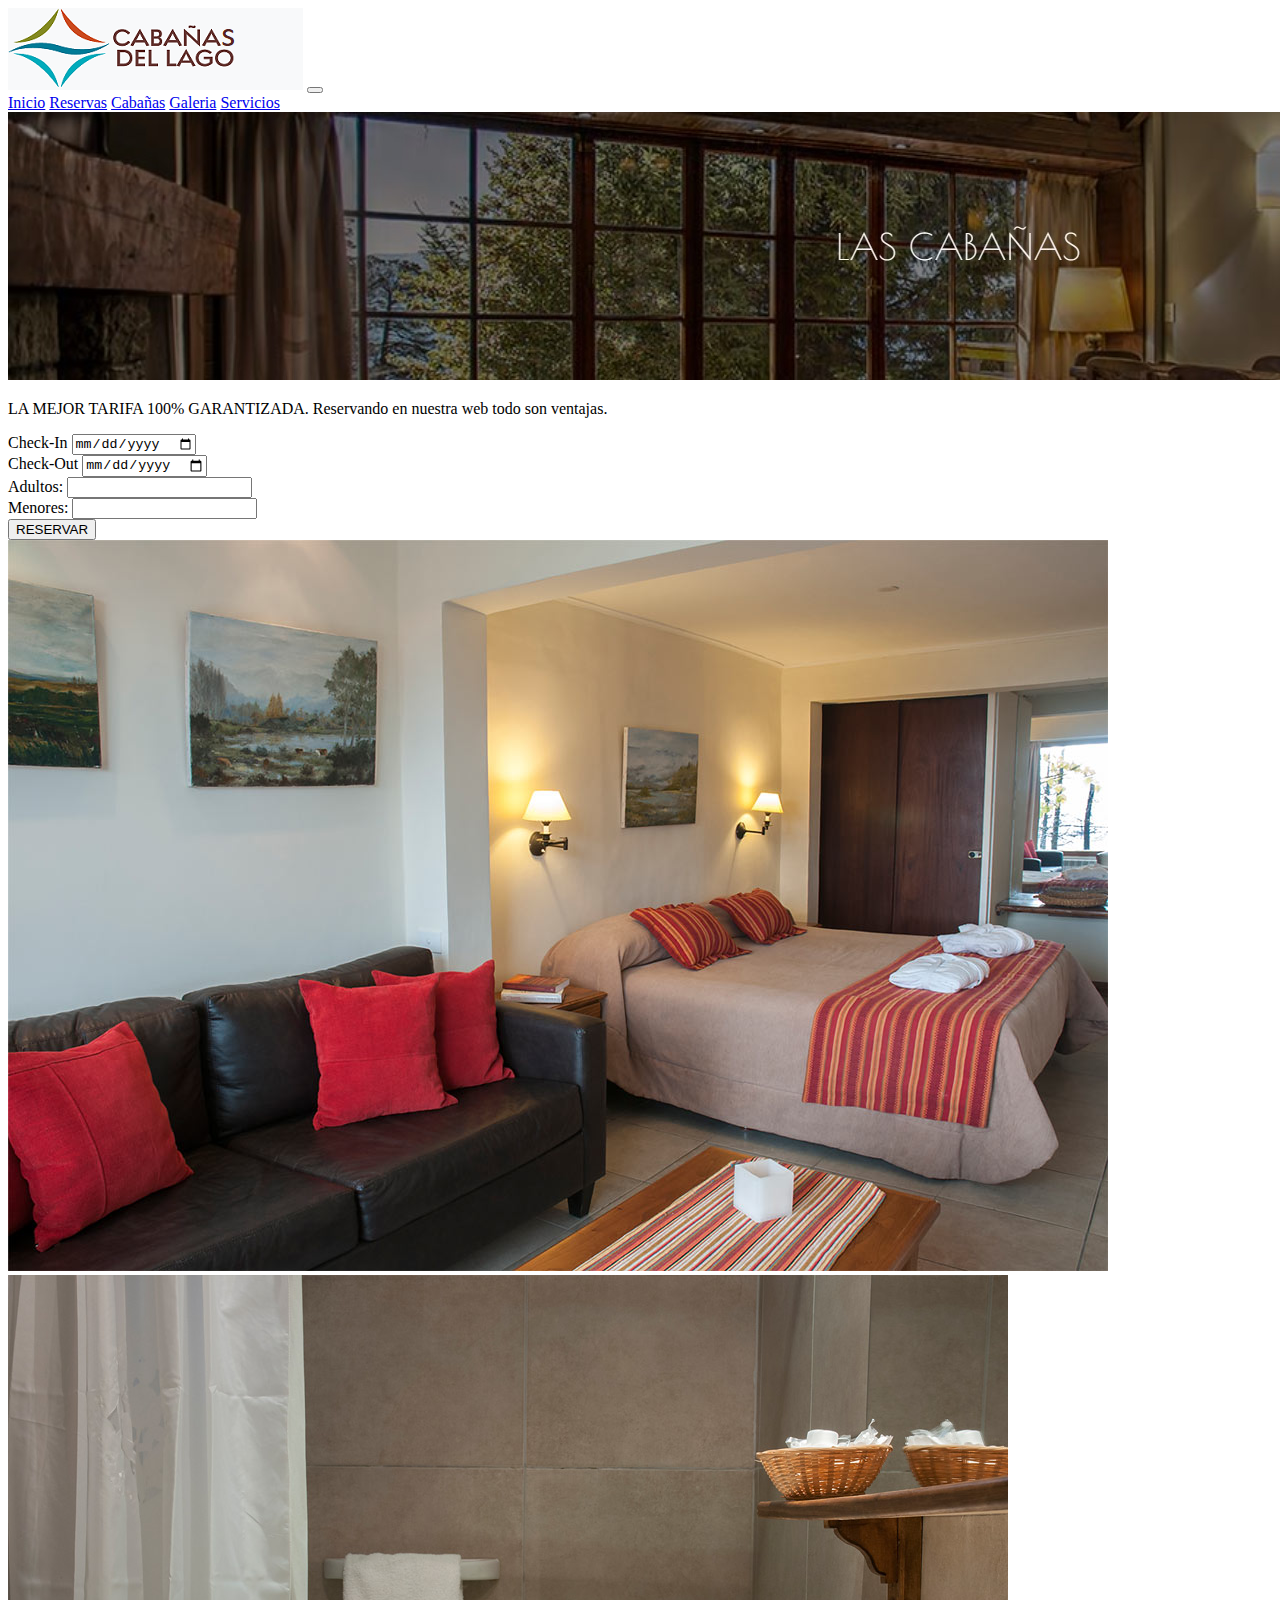
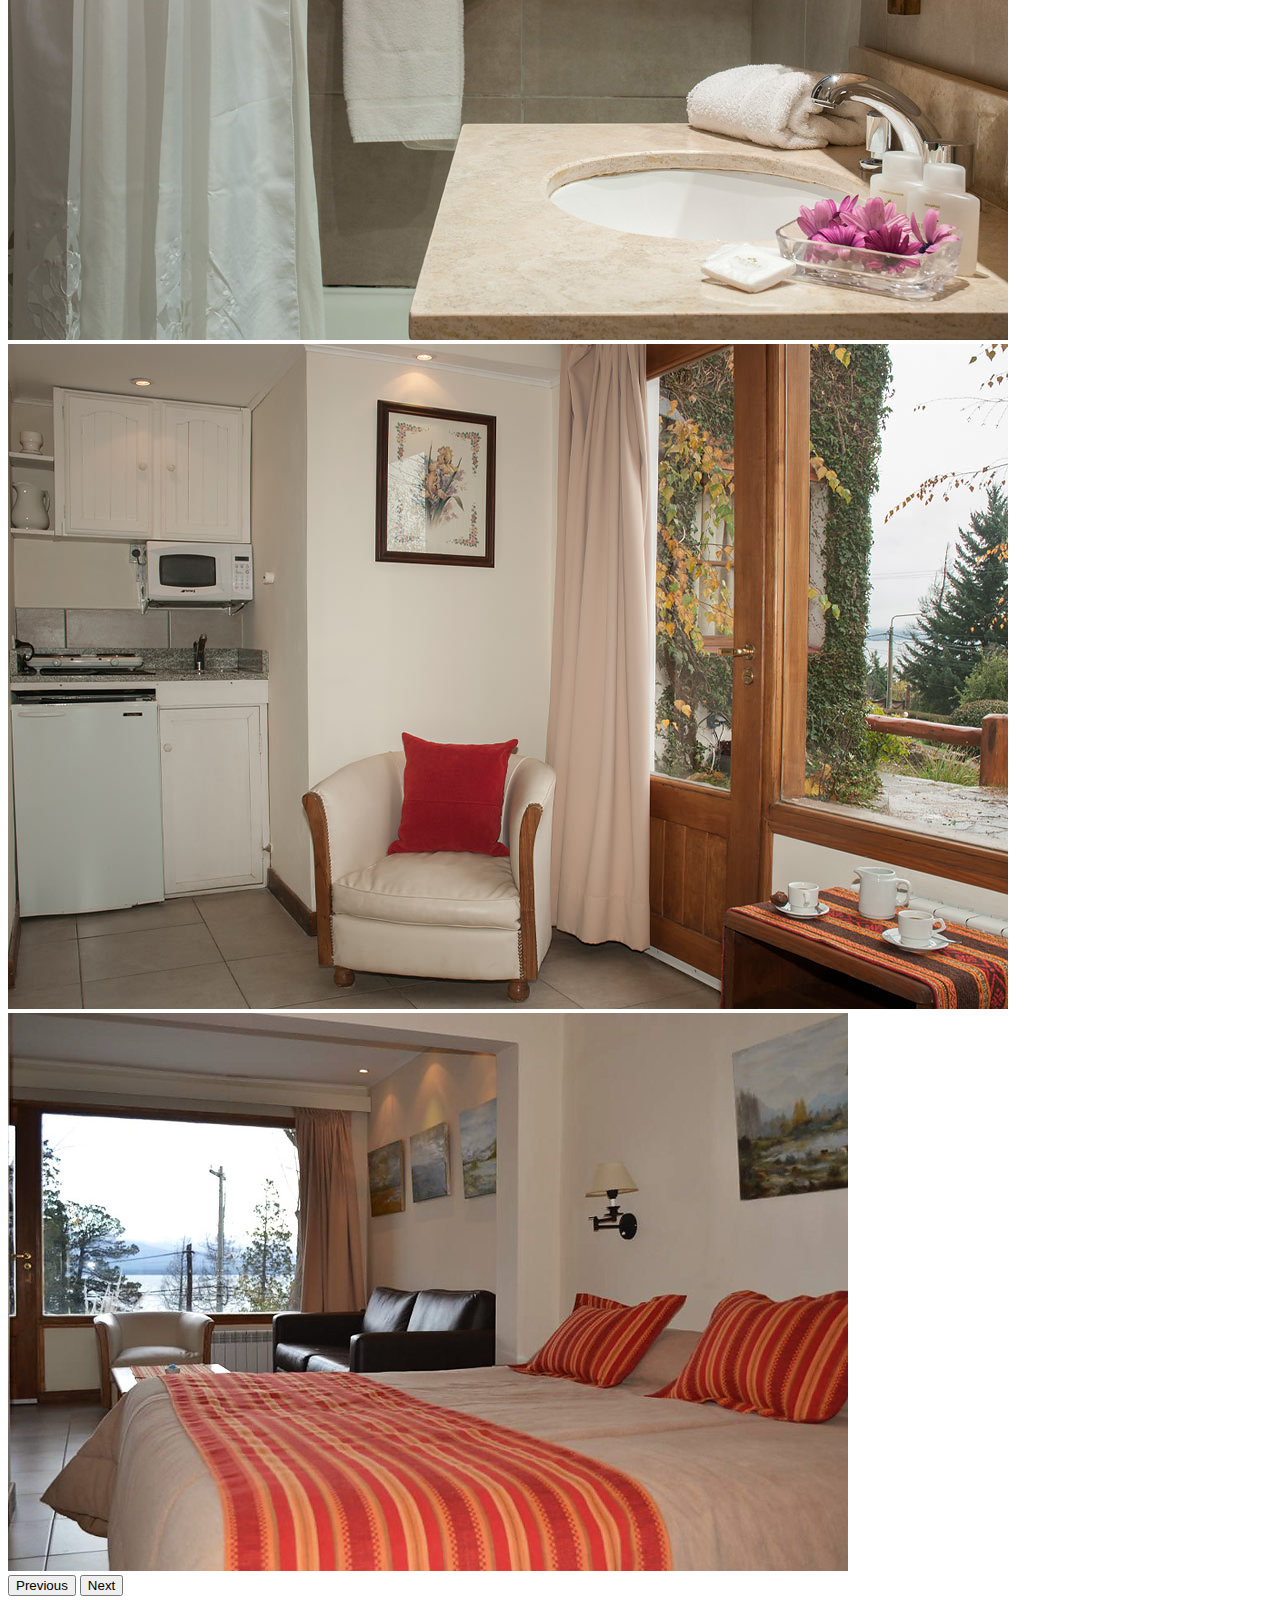
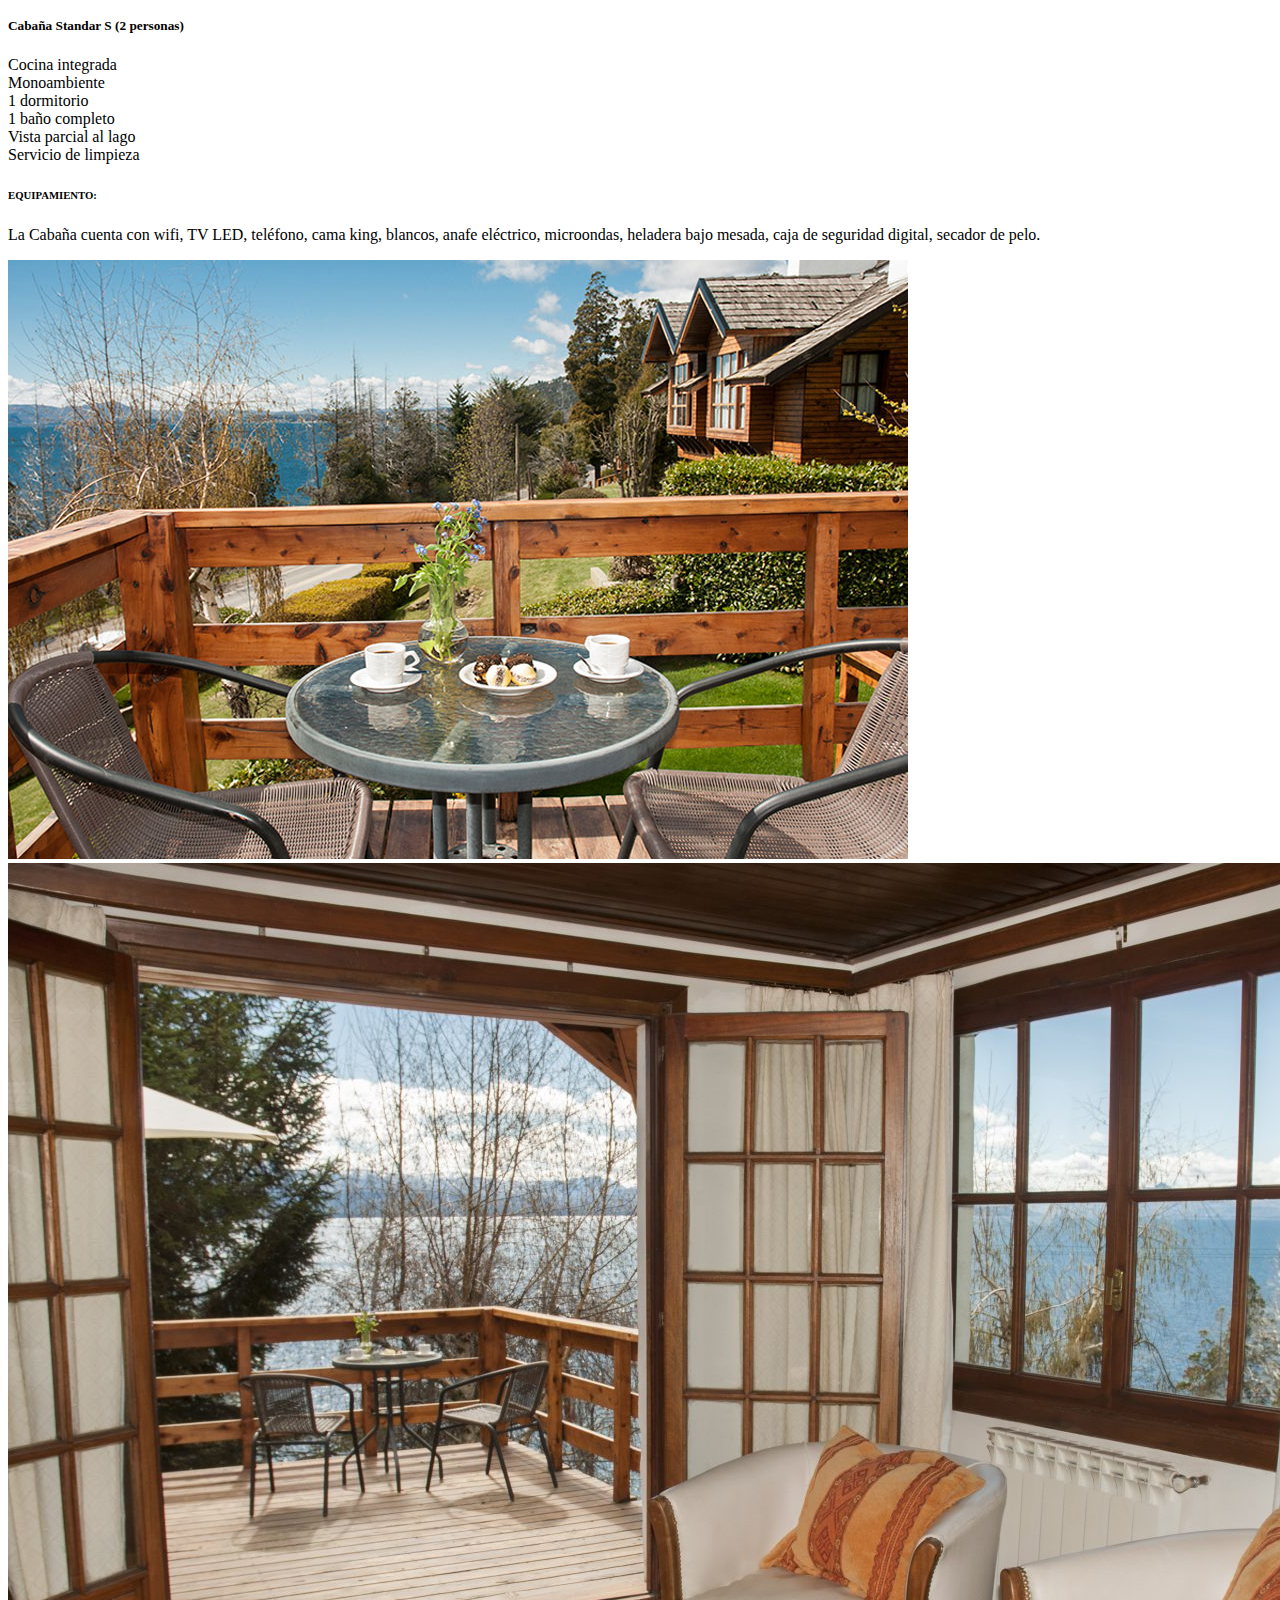
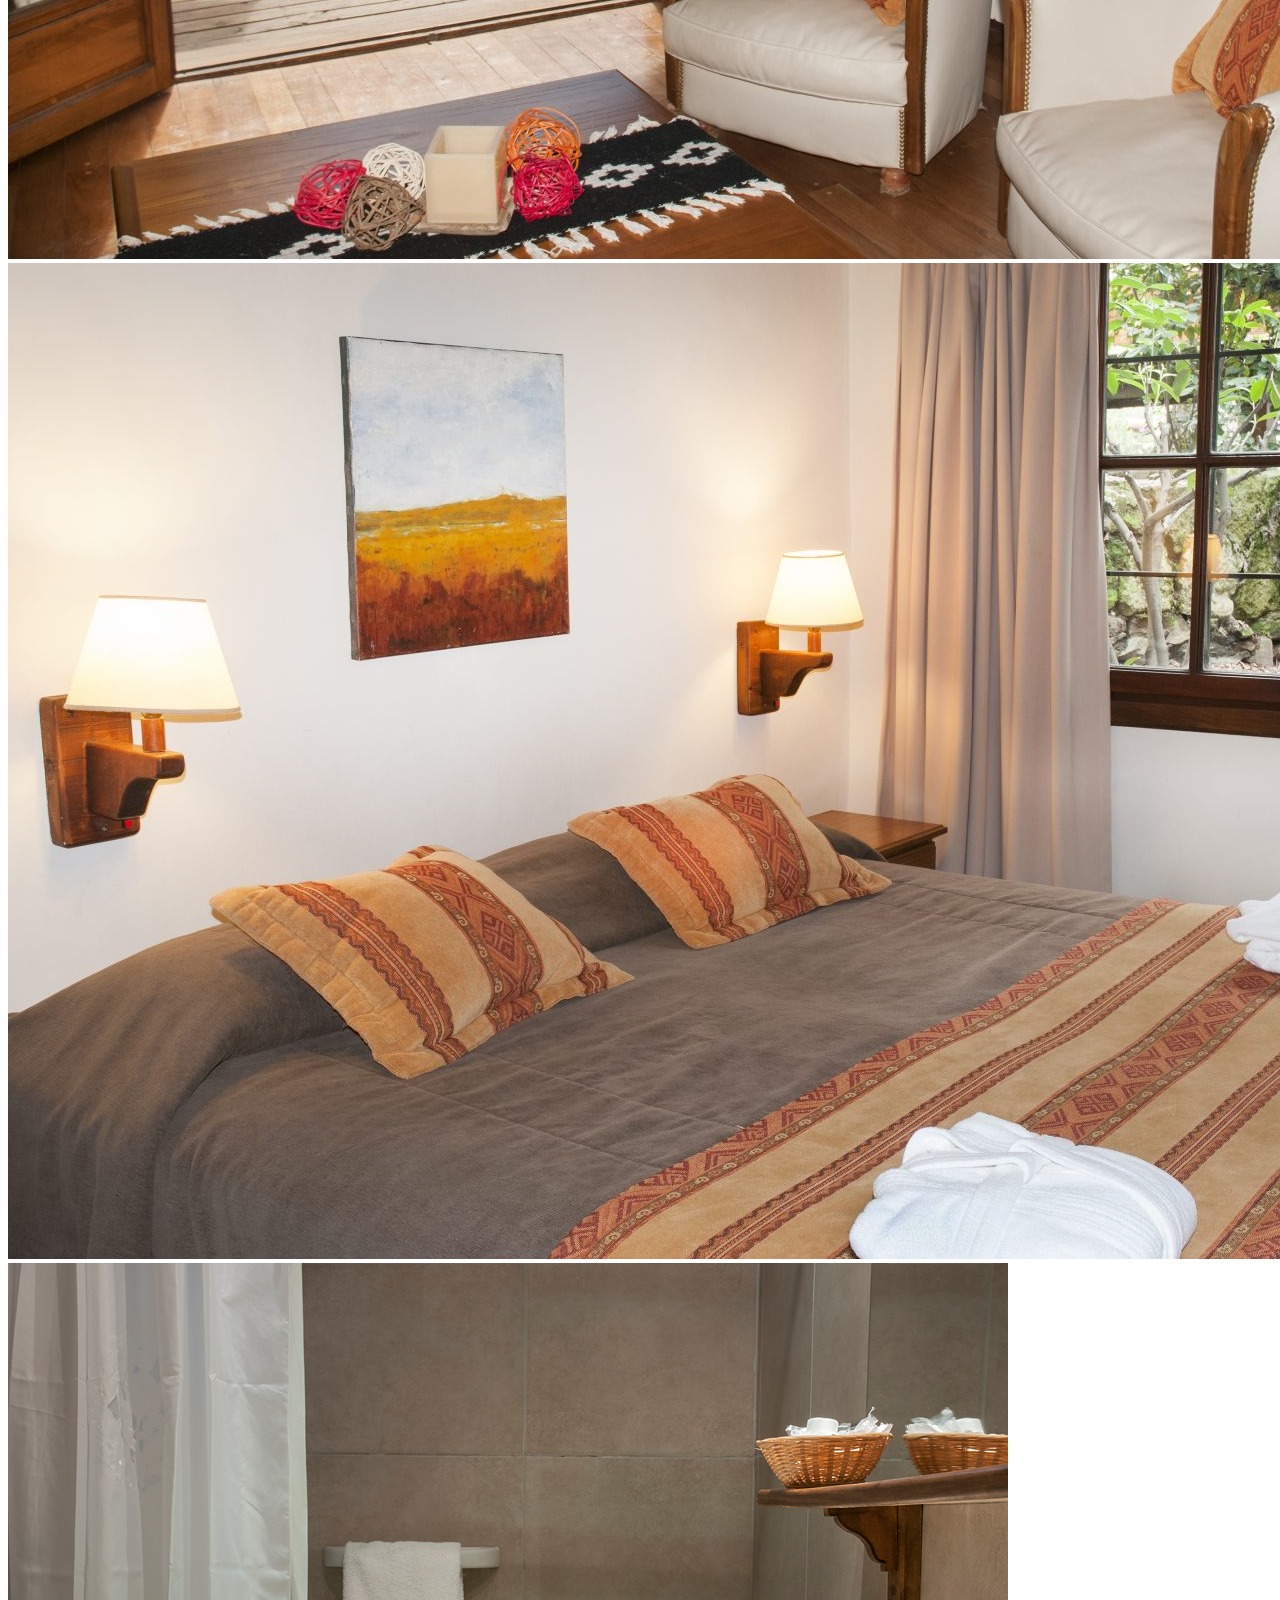
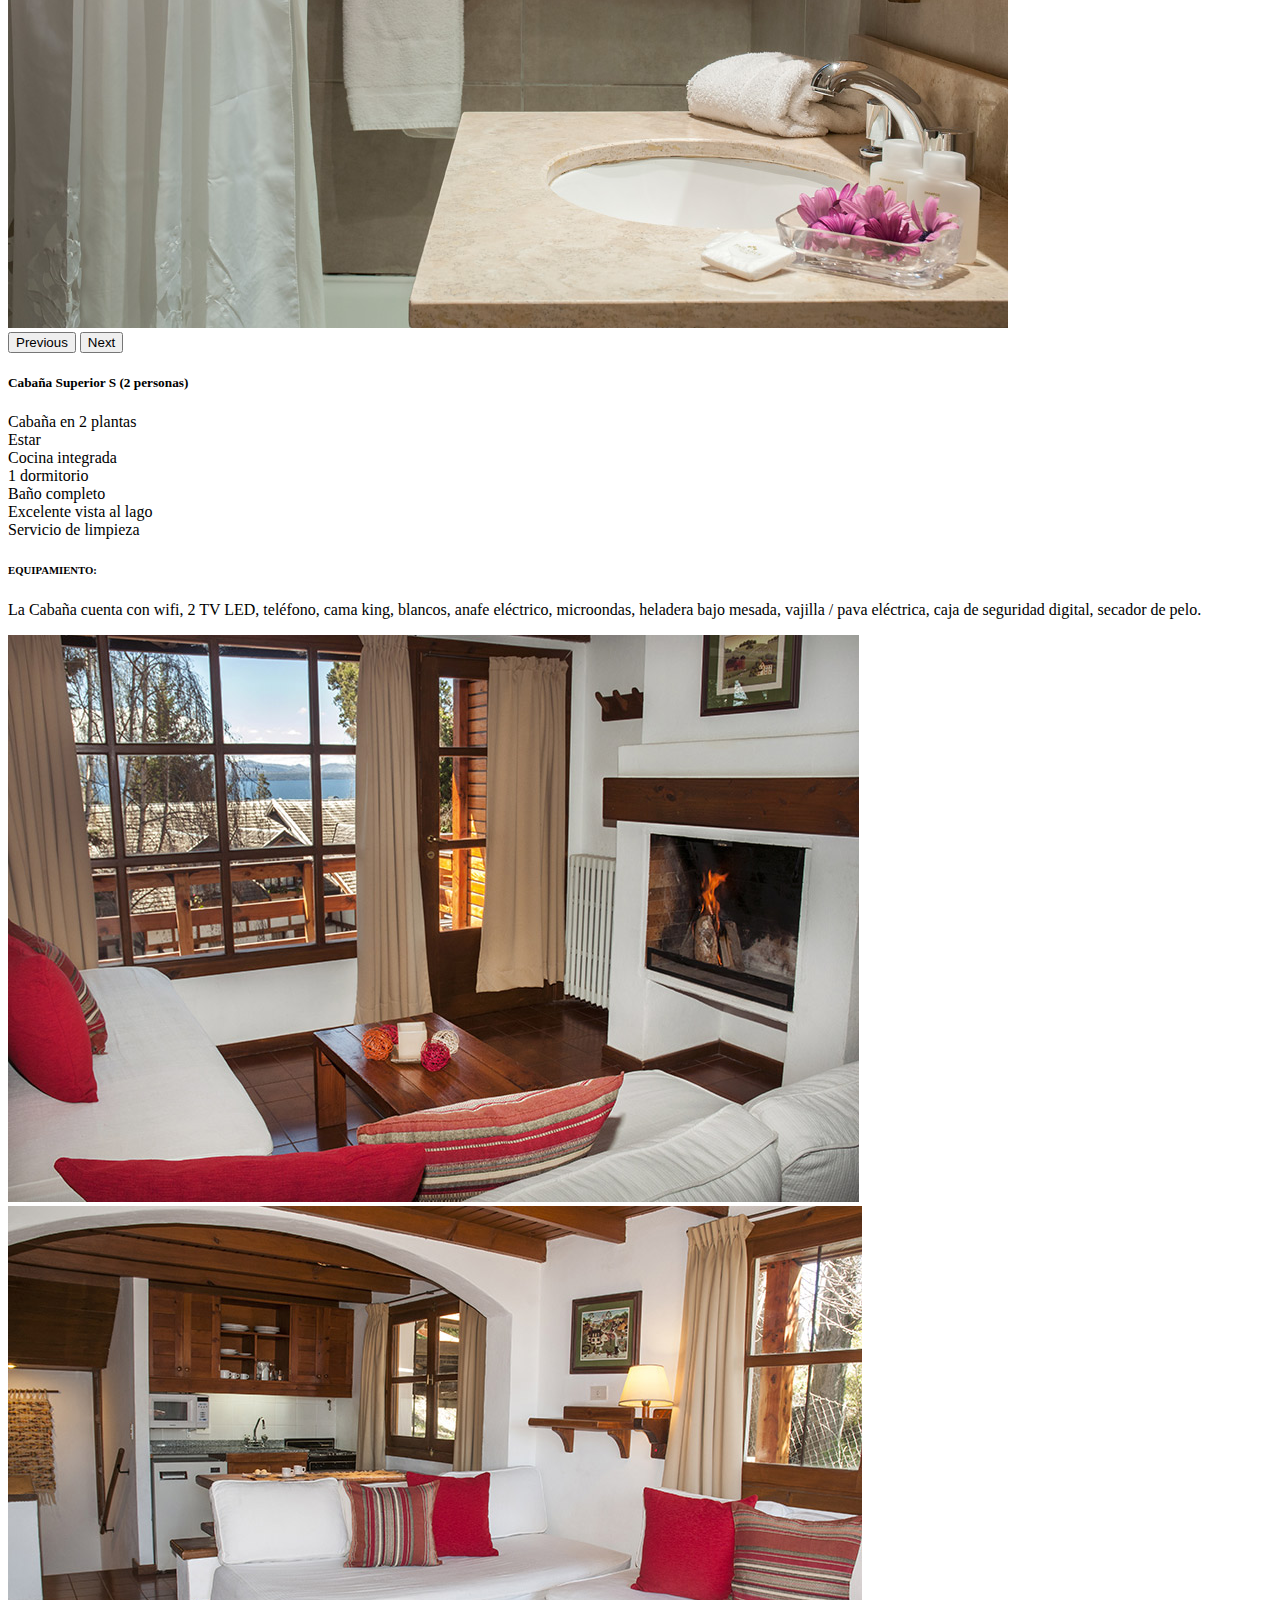
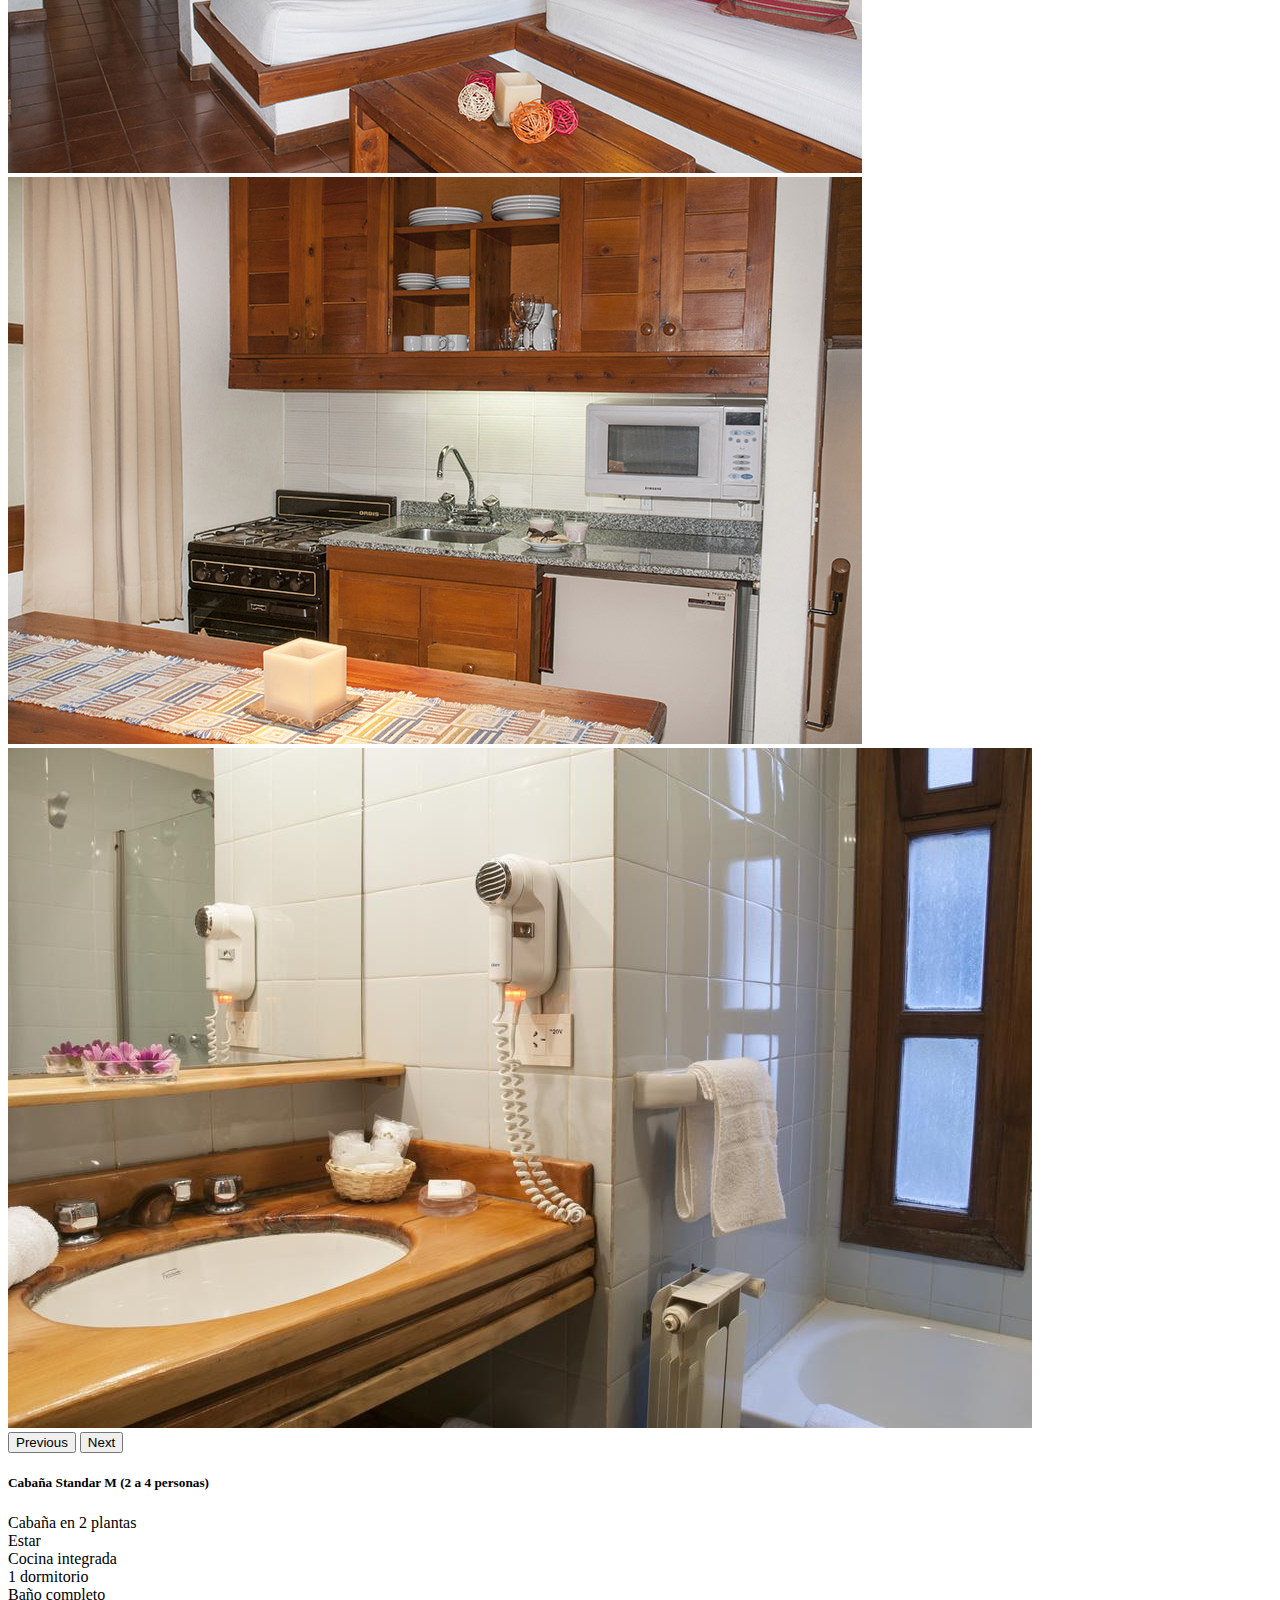
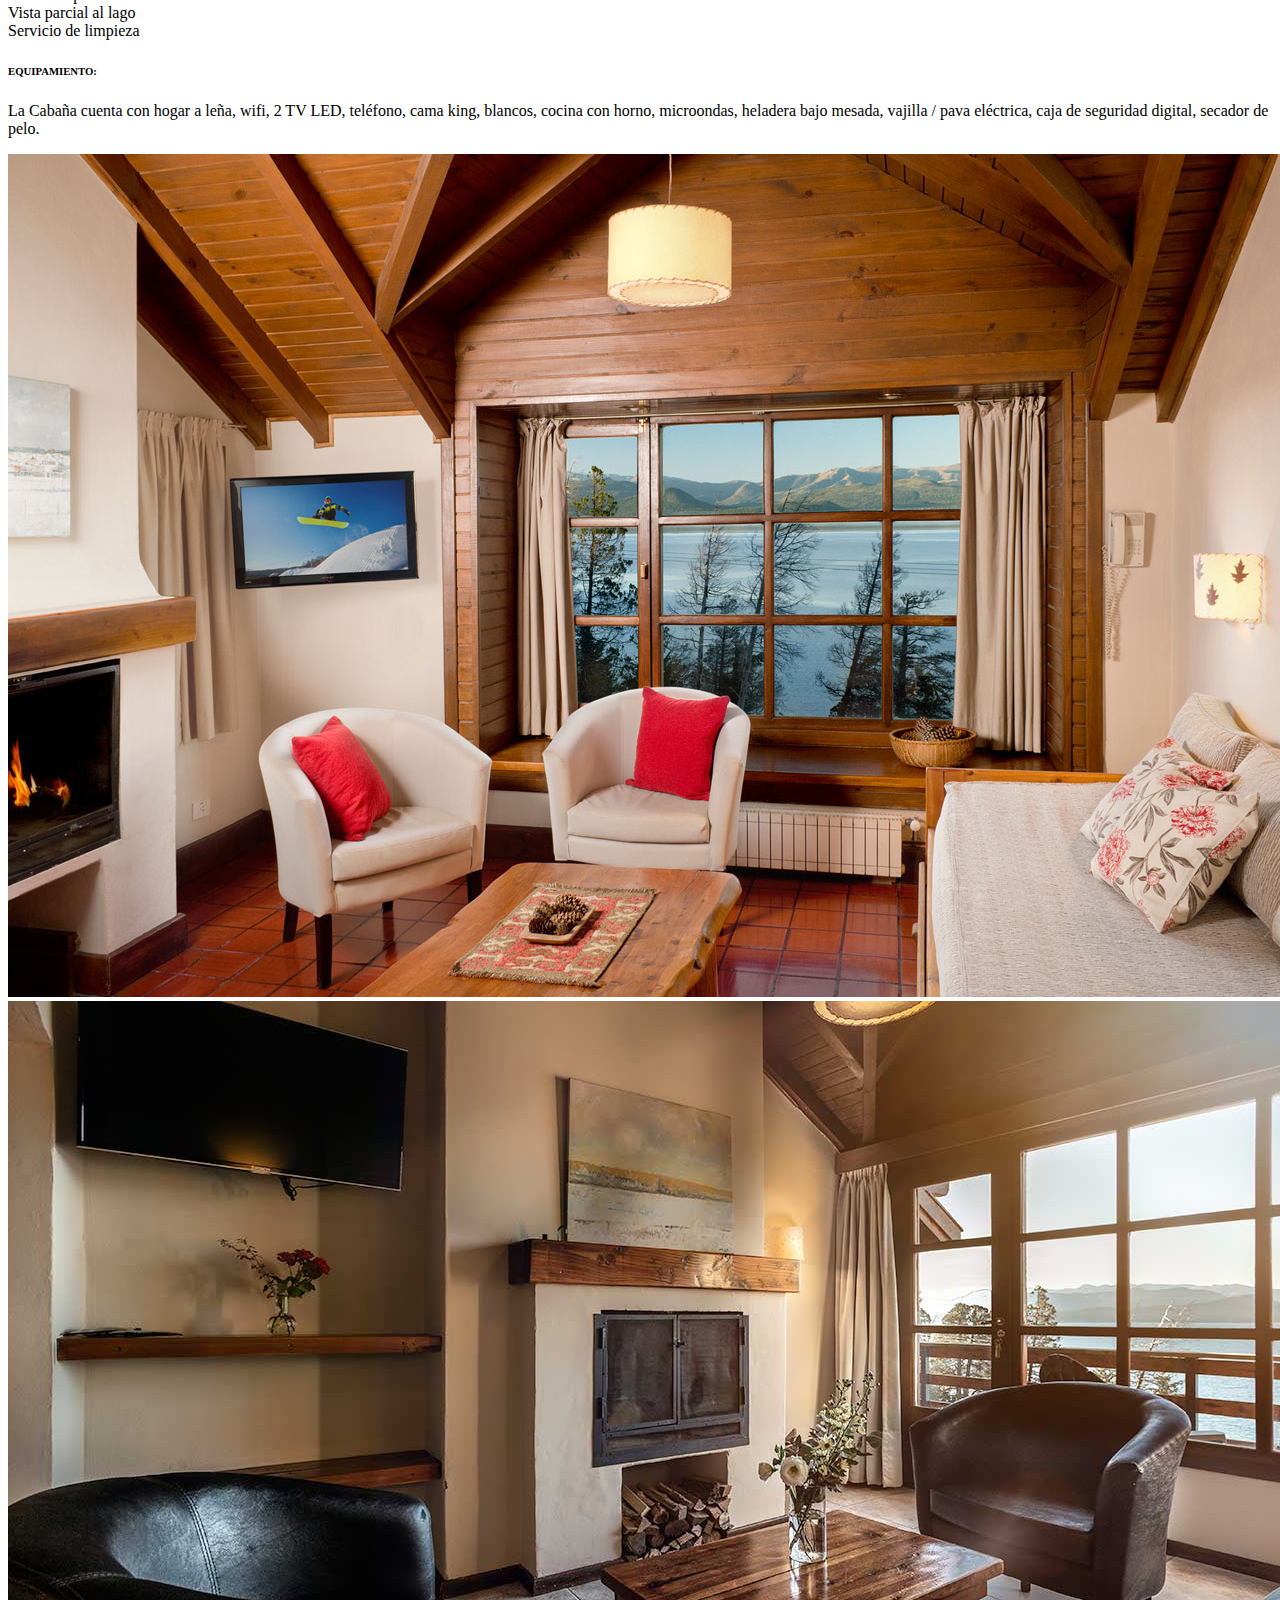
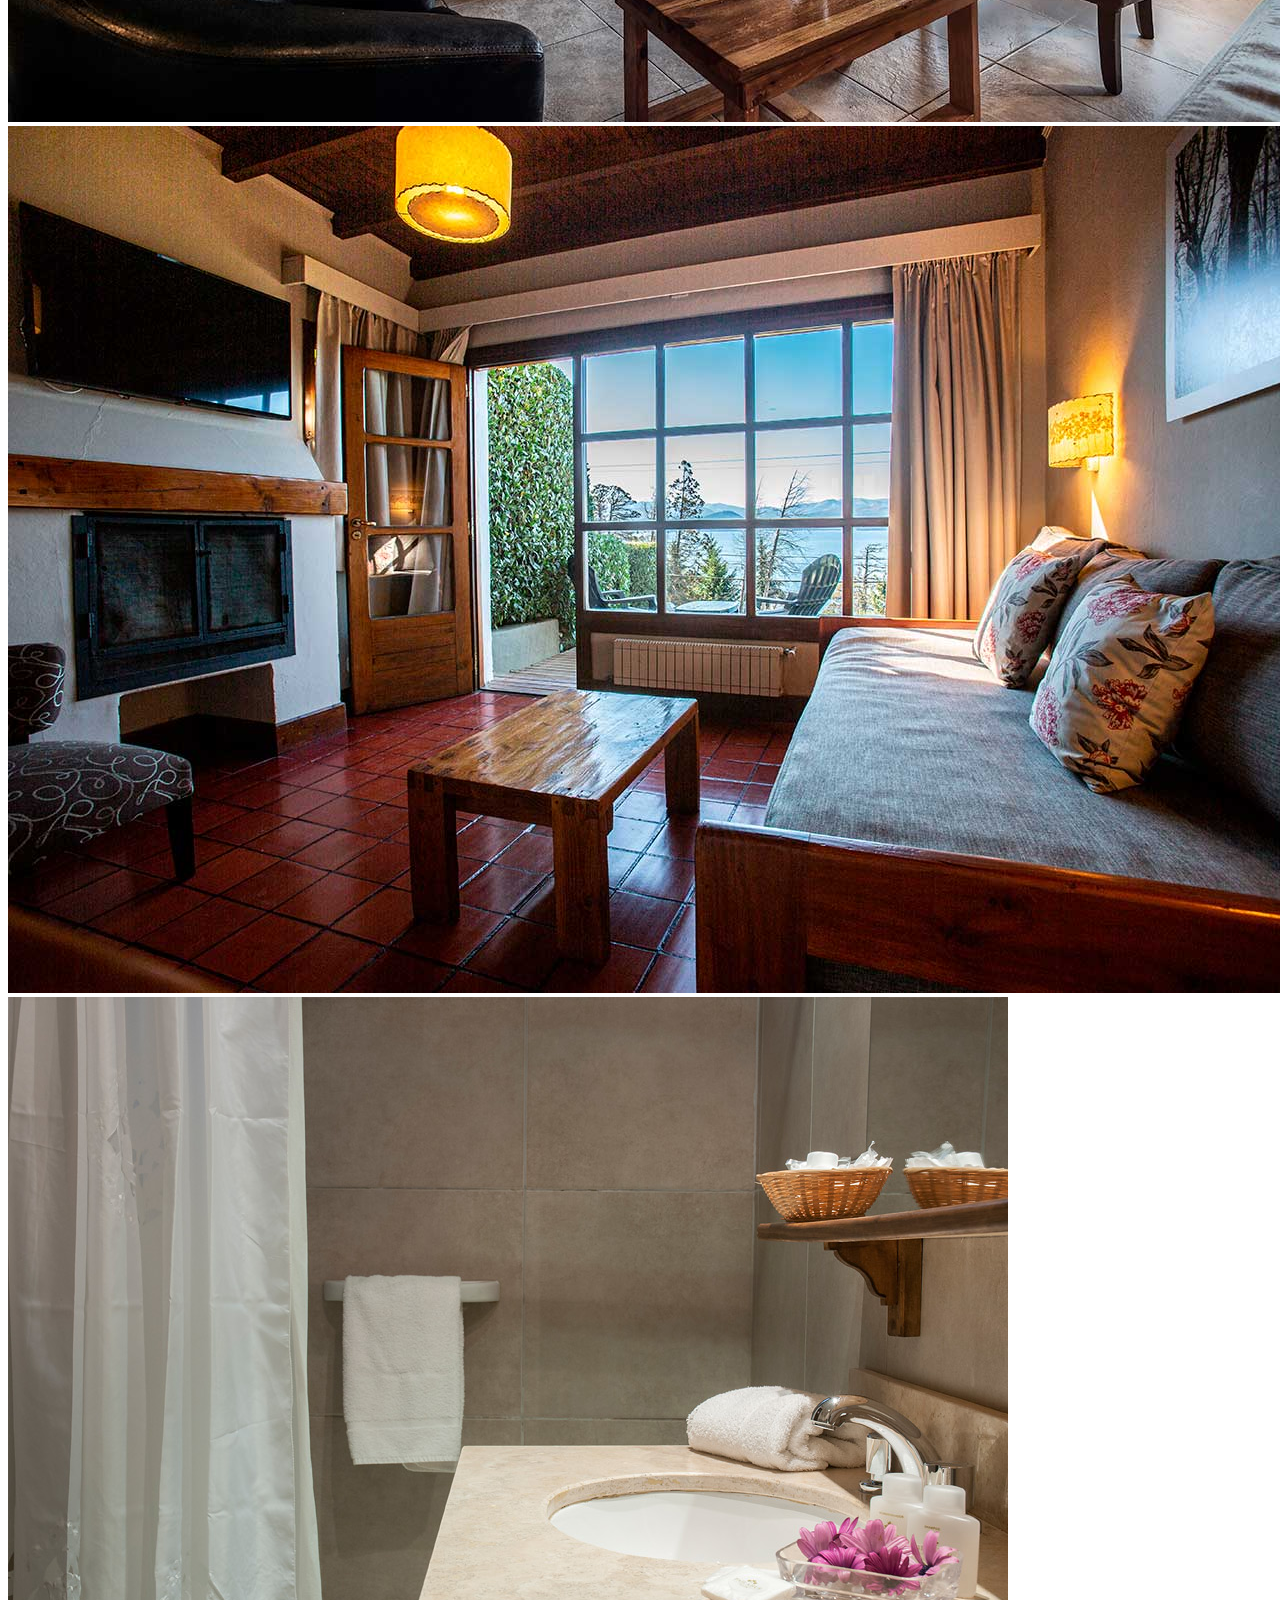
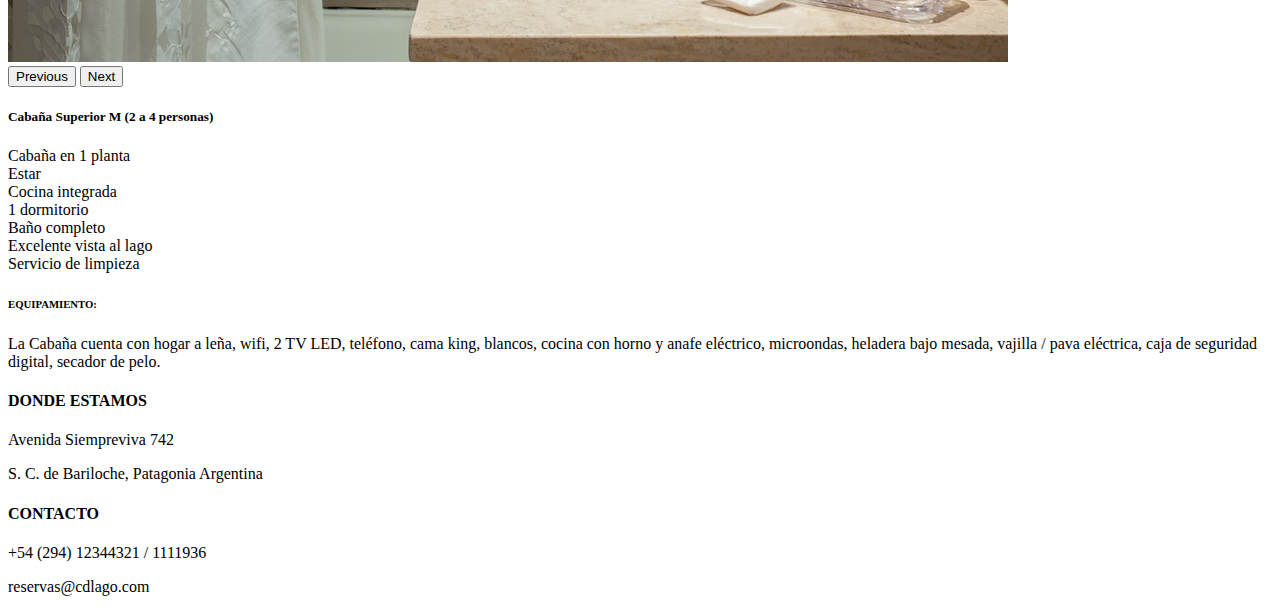
==== pages/cabañas.html @ d8ee0b8e "Primer commit" ====
<!DOCTYPE html>
<html lang="en">
    <head>
        <meta charset="UTF-8">
        <meta http-equiv="X-UA-Compatible" content="IE=edge">
        <meta name="viewport" content="width=device-width, initial-scale=1.0">
        <link rel="stylesheet" href="css/styles.css">
        <title>Cabañas del lago</title>
        <link href="https://cdn.jsdelivr.net/npm/bootstrap@5.3.0-alpha3/dist/css/bootstrap.min.css" rel="stylesheet" integrity="sha384-KK94CHFLLe+nY2dmCWGMq91rCGa5gtU4mk92HdvYe+M/SXH301p5ILy+dN9+nJOZ" crossorigin="anonymous">
    </head>
    <body>
        <header>
            <nav class="navbar navbar-expand-lg bg-body-tertiary">
                <div class="container-fluid">
                <a class="navbar-brand" href="../index.html"><img src="../img/logo.png" alt=""></a>
                <button class="navbar-toggler" type="button" data-bs-toggle="collapse" data-bs-target="#navbarNavAltMarkup" aria-controls="navbarNavAltMarkup" aria-expanded="false" aria-label="Toggle navigation">
                    <span class="navbar-toggler-icon"></span>
                </button>
                <div class="collapse navbar-collapse" id="navbarNavAltMarkup">
                    <div class="navbar-nav">
                    <a class="nav-link" href="../index.html">Inicio</a>
                    <a class="nav-link" href="reservas.html">Reservas</a>
                    <a class="nav-link active" aria-current="page" href="cabañas.html">Cabañas</a>
                    <a class="nav-link" href="galeria.html">Galeria</a>
                    <a class="nav-link" href="servicios.html">Servicios</a>
                    </div>
                </div>
                </div>
            </nav>
        
            <div class="bg-black pb-3">
                <img src="../img/cabañas_01.jpg" class="rounded mx-auto d-block img-fluid" alt="...">
                <p class="text-white text-center">LA MEJOR TARIFA 100% GARANTIZADA. Reservando en nuestra web todo son ventajas.</p>
                <form>
                    <div class="row text-white container-fluid">
                        <div class="col-md-3">
                            <div class="form-group">
                                <label for="fecha-inicio">Check-In</label>
                                <input type="date" class="form-control" id="fecha-inicio" name="fecha-inicio">
                            </div>
                        </div>
                        <div class="col-md-3">
                            <div class="form-group">
                                <label for="fecha-fin">Check-Out</label>
                                <input type="date" class="form-control" id="fecha-fin" name="fecha-fin">
                            </div>
                        </div>
                        <div class="col-md-3">
                            <div class="form-group">
                                <label for="adultos">Adultos:</label>
                                <input type="number" class="form-control" id="adultos" name="adultos">
                            </div>
                        </div>
                        <div class="col-md-3">
                            <div class="form-group">
                                <label for="menores">Menores:</label>
                                <input type="number" class="form-control" id="menores" name="menores">
                            </div>
                        </div>
                    </div>
                    <div class="text-center mt-3">
                        <button type="submit" class="btn btn-secondary">RESERVAR</button>
                    </div>
                </form>
            </div>
        </header>
        <main>
            <div class="container-flex mt-3">
                <div class="row row-cols-1 row-cols-md-2"></div>
                    <div class="card mb-3">
                        <div class="row g-4">
                            <div class="col-md-4">
                                <div id="carousel0" class="carousel slide">
                                    <div class="carousel-inner">
                                        <div class="carousel-item active">
                                            <img src="../img/StandardS_00.jpeg" class="d-block w-100" alt="...">
                                        </div>
                                        <div class="carousel-item">
                                            <img src="../img/StandardS_01.jpeg" class="d-block w-100" alt="...">
                                        </div>
                                        <div class="carousel-item">
                                            <img src="../img/StandardS_02.jpeg" class="d-block w-100" alt="...">
                                        </div>
                                        <div class="carousel-item">
                                            <img src="../img/StandardS_03.jpeg" class="d-block w-100" alt="...">
                                        </div>
                                    </div>
                                    <button class="carousel-control-prev" type="button" data-bs-target="#carousel0" data-bs-slide="prev">
                                      <span class="carousel-control-prev-icon" aria-hidden="true"></span>
                                      <span class="visually-hidden">Previous</span>
                                    </button>
                                    <button class="carousel-control-next" type="button" data-bs-target="#carousel0" data-bs-slide="next">
                                      <span class="carousel-control-next-icon" aria-hidden="true"></span>
                                      <span class="visually-hidden">Next</span>
                                    </button>
                                </div>
                            </div>
                            <div class="col-md-8">
                                <div class="card-body">
                                    <h5 class="card-title">Cabaña Standar S (2 personas)</h5>
                                    <li class="card-text">Cocina integrada</li>
                                    <li class="card-text">Monoambiente</li>
                                    <li class="card-text">1 dormitorio</li>
                                    <li class="card-text">1 baño completo</li>
                                    <li class="card-text">Vista parcial al lago</li>
                                    <li class="card-text">Servicio de limpieza</li>
                                    <h6 class="card-text mt-2">EQUIPAMIENTO: </h5>
                                    <p>La Cabaña cuenta con wifi, TV LED, teléfono, cama king, blancos, anafe eléctrico, microondas, heladera bajo mesada, caja de seguridad digital, secador de pelo.</p>
                                </div>
                            </div>
                        </div>
                    </div>
                    <div class="card mb-3">
                        <div class="row g-4">
                            <div class="col-md-4">
                                <div id="carousel1" class="carousel slide">
                                    <div class="carousel-inner">
                                        <div class="carousel-item active">
                                            <img src="../img/SuperiorS_00.jpeg" class="d-block w-100" alt="...">
                                        </div>
                                        <div class="carousel-item">
                                            <img src="../img/SuperiorS_01.jpeg" class="d-block w-100" alt="...">
                                        </div>
                                        <div class="carousel-item">
                                            <img src="../img/SuperiorS_02.jpeg" class="d-block w-100" alt="...">
                                        </div>
                                        <div class="carousel-item">
                                            <img src="../img/SuperiorS_03.jpeg" class="d-block w-100" alt="...">
                                        </div>
                                    </div>
                                    <button class="carousel-control-prev" type="button" data-bs-target="#carousel1" data-bs-slide="prev">
                                      <span class="carousel-control-prev-icon" aria-hidden="true"></span>
                                      <span class="visually-hidden">Previous</span>
                                    </button>
                                    <button class="carousel-control-next" type="button" data-bs-target="#carousel1" data-bs-slide="next">
                                      <span class="carousel-control-next-icon" aria-hidden="true"></span>
                                      <span class="visually-hidden">Next</span>
                                    </button>
                                </div>
                            </div>
                            <div class="col-md-8">
                                <div class="card-body">
                                    <h5 class="card-title">Cabaña Superior S (2 personas)</h5>
                                    <li class="card-text">Cabaña en 2 plantas</li>
                                    <li class="card-text">Estar</li>
                                    <li class="card-text">Cocina integrada</li>
                                    <li class="card-text">1 dormitorio</li>
                                    <li class="card-text">Baño completo</li>
                                    <li class="card-text">Excelente vista al lago</li>
                                    <li class="card-text">Servicio de limpieza</li>
                                    <h6 class="card-text mt-2">EQUIPAMIENTO: </h5>
                                    <p>La Cabaña cuenta con wifi, 2 TV LED, teléfono, cama king, blancos, anafe eléctrico, microondas, heladera bajo mesada, vajilla / pava eléctrica, caja de seguridad digital, secador de pelo.</p>
                                </div>
                            </div>
                        </div>
                    </div>
                    <div class="card mb-3">
                        <div class="row g-4">
                            <div class="col-md-4">
                                <div id="carousel2" class="carousel slide">
                                    <div class="carousel-inner">
                                        <div class="carousel-item active">
                                            <img src="../img/StandarM_00.jpeg" class="d-block w-100" alt="...">
                                        </div>
                                        <div class="carousel-item">
                                            <img src="../img/StandarM_01.jpeg" class="d-block w-100" alt="...">
                                        </div>
                                        <div class="carousel-item">
                                            <img src="../img/StandarM_02.jpeg" class="d-block w-100" alt="...">
                                        </div>
                                        <div class="carousel-item">
                                            <img src="../img/StandarM_03.jpeg" class="d-block w-100" alt="...">
                                        </div>
                                    </div>
                                    <button class="carousel-control-prev" type="button" data-bs-target="#carousel2" data-bs-slide="prev">
                                      <span class="carousel-control-prev-icon" aria-hidden="true"></span>
                                      <span class="visually-hidden">Previous</span>
                                    </button>
                                    <button class="carousel-control-next" type="button" data-bs-target="#carousel2" data-bs-slide="next">
                                      <span class="carousel-control-next-icon" aria-hidden="true"></span>
                                      <span class="visually-hidden">Next</span>
                                    </button>
                                </div>
                            </div>
                            <div class="col-md-8">
                                <div class="card-body">
                                    <h5 class="card-title">Cabaña Standar M (2 a 4 personas)</h5>
                                    <li class="card-text">Cabaña en 2 plantas</li>
                                    <li class="card-text">Estar</li>
                                    <li class="card-text">Cocina integrada</li>
                                    <li class="card-text">1 dormitorio</li>
                                    <li class="card-text">Baño completo</li>
                                    <li class="card-text">Vista parcial al lago</li>
                                    <li class="card-text">Servicio de limpieza</li>
                                    <h6 class="card-text mt-2">EQUIPAMIENTO: </h5>
                                    <p>La Cabaña cuenta con hogar a leña, wifi, 2 TV LED, teléfono, cama king, blancos, cocina con horno, microondas, heladera bajo mesada, vajilla / pava eléctrica, caja de seguridad digital, secador de pelo.</p>
                                </div>
                            </div>
                        </div>
                    </div>
                    <div class="card mb-3">
                        <div class="row g-4">
                            <div class="col-md-4">
                                <div id="carousel3" class="carousel slide">
                                    <div class="carousel-inner">
                                        <div class="carousel-item active">
                                            <img src="../img/SuperiorM_00.jpeg" class="d-block w-100" alt="...">
                                        </div>
                                        <div class="carousel-item">
                                            <img src="../img/SuperiorM_01.jpg" class="d-block w-100" alt="...">
                                        </div>
                                        <div class="carousel-item">
                                            <img src="../img/SuperiorM_02.jpg" class="d-block w-100" alt="...">
                                        </div>
                                        <div class="carousel-item">
                                            <img src="../img/SuperiorM_03.jpeg" class="d-block w-100" alt="...">
                                        </div>
                                    </div>
                                    <button class="carousel-control-prev" type="button" data-bs-target="#carousel3" data-bs-slide="prev">
                                      <span class="carousel-control-prev-icon" aria-hidden="true"></span>
                                      <span class="visually-hidden">Previous</span>
                                    </button>
                                    <button class="carousel-control-next" type="button" data-bs-target="#carousel3" data-bs-slide="next">
                                      <span class="carousel-control-next-icon" aria-hidden="true"></span>
                                      <span class="visually-hidden">Next</span>
                                    </button>
                                </div>
                            </div>
                            <div class="col-md-8">
                                <div class="card-body">
                                    <h5 class="card-title">Cabaña Superior M (2 a 4 personas)</h5>
                                    <li class="card-text">Cabaña en 1 planta</li>
                                    <li class="card-text">Estar</li>
                                    <li class="card-text">Cocina integrada</li>
                                    <li class="card-text">1 dormitorio</li>
                                    <li class="card-text">Baño completo</li>
                                    <li class="card-text">Excelente vista al lago</li>
                                    <li class="card-text">Servicio de limpieza</li>
                                    <h6 class="card-text mt-2">EQUIPAMIENTO: </h5>
                                    <p>La Cabaña cuenta con hogar a leña, wifi, 2 TV LED, teléfono, cama king, blancos, cocina con horno y anafe eléctrico, microondas, heladera bajo mesada, vajilla / pava eléctrica, caja de seguridad digital, secador de pelo.</p>
                                </div>
                            </div>
                        </div>
                    </div>
                    
                </div>
            </div>
        </main>

        <footer>
            <div class="container-fluid text-center bg-black">
                <div class="row align-items-start">
                  <div class="col">
                    <h4>DONDE ESTAMOS</h4>
                    <p>Avenida Siempreviva 742</p>
                    <p>S. C. de Bariloche, Patagonia Argentina</p>
                  </div>
                  <div class="col">
                    <h4>CONTACTO</h4>
                    <p>+54 (294) 12344321 / 1111936</p>
                    <p>reservas@cdlago.com</p>
                  </div>
                </div>
              </div>
        </footer>
        
        <script src="https://cdn.jsdelivr.net/npm/bootstrap@5.3.0-alpha3/dist/js/bootstrap.bundle.min.js" integrity="sha384-ENjdO4Dr2bkBIFxQpeoTz1HIcje39Wm4jDKdf19U8gI4ddQ3GYNS7NTKfAdVQSZe" crossorigin="anonymous"></script>
    </body>
</html>
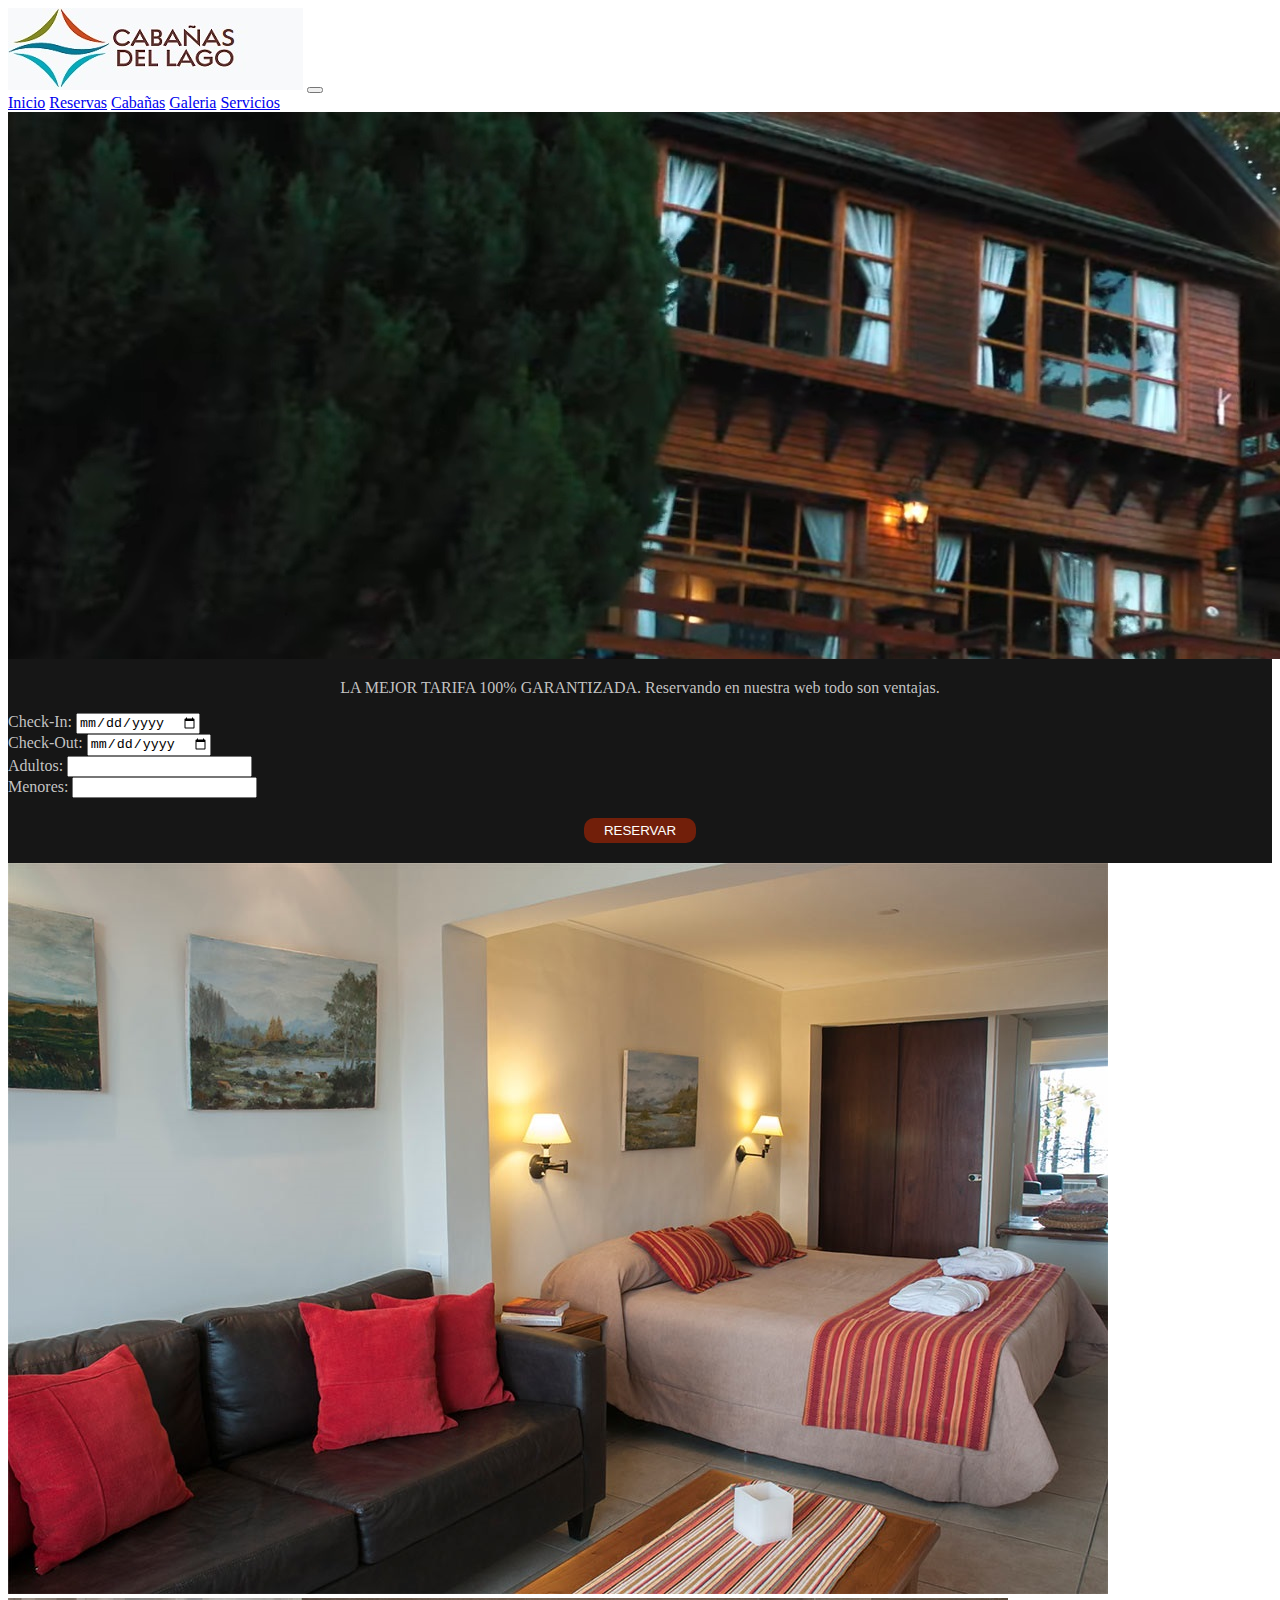
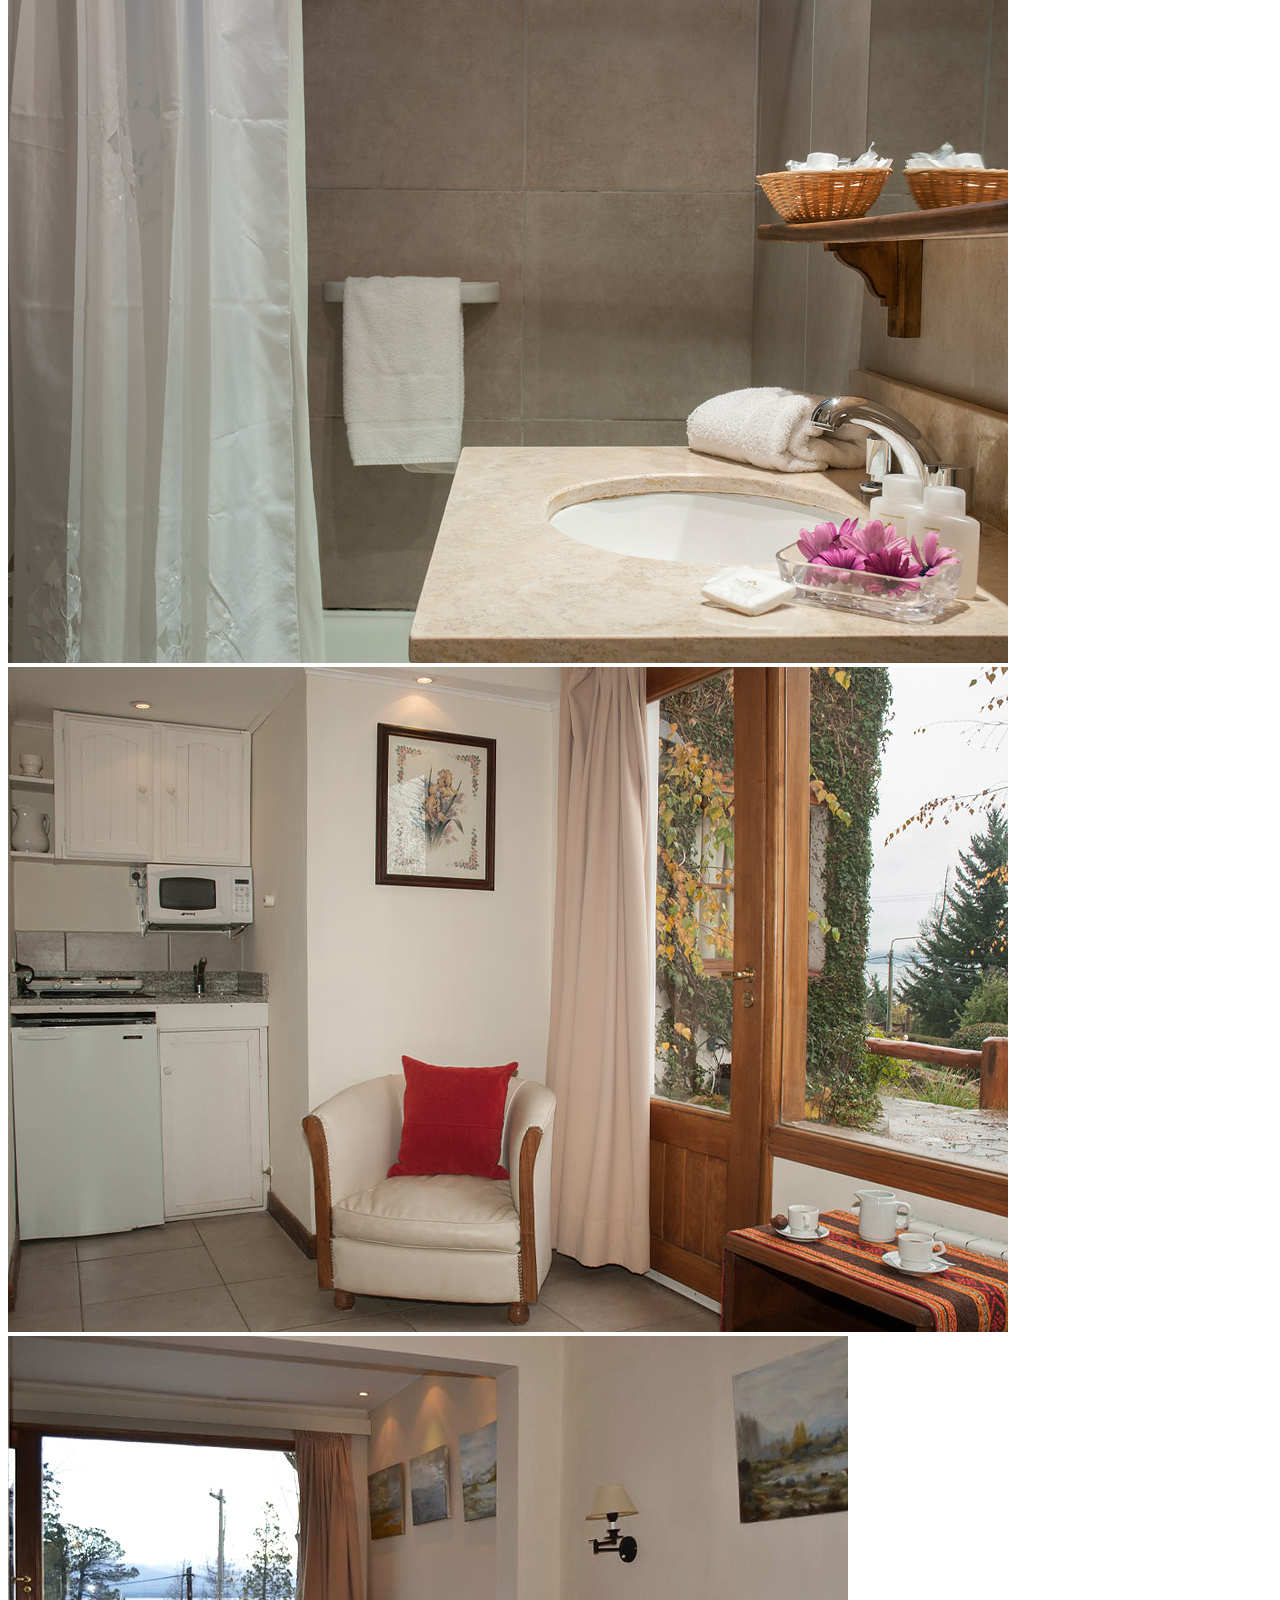
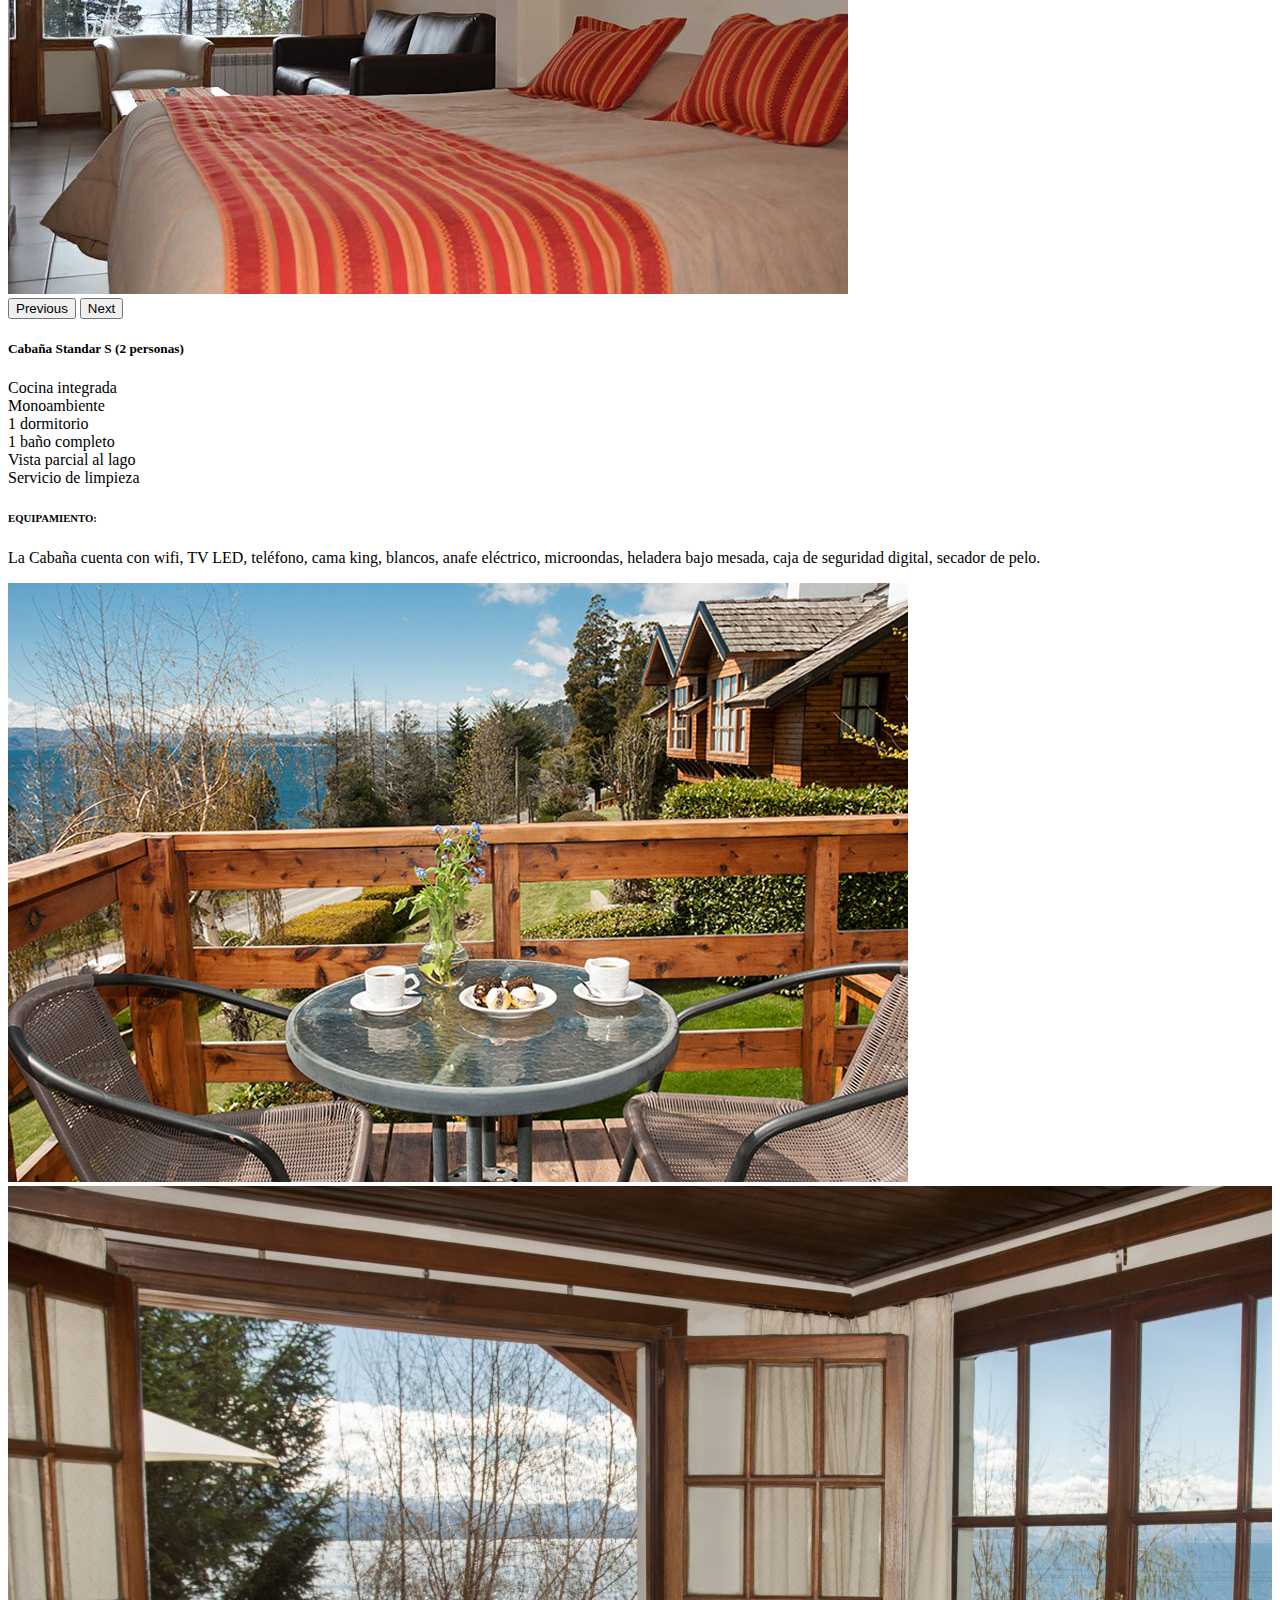
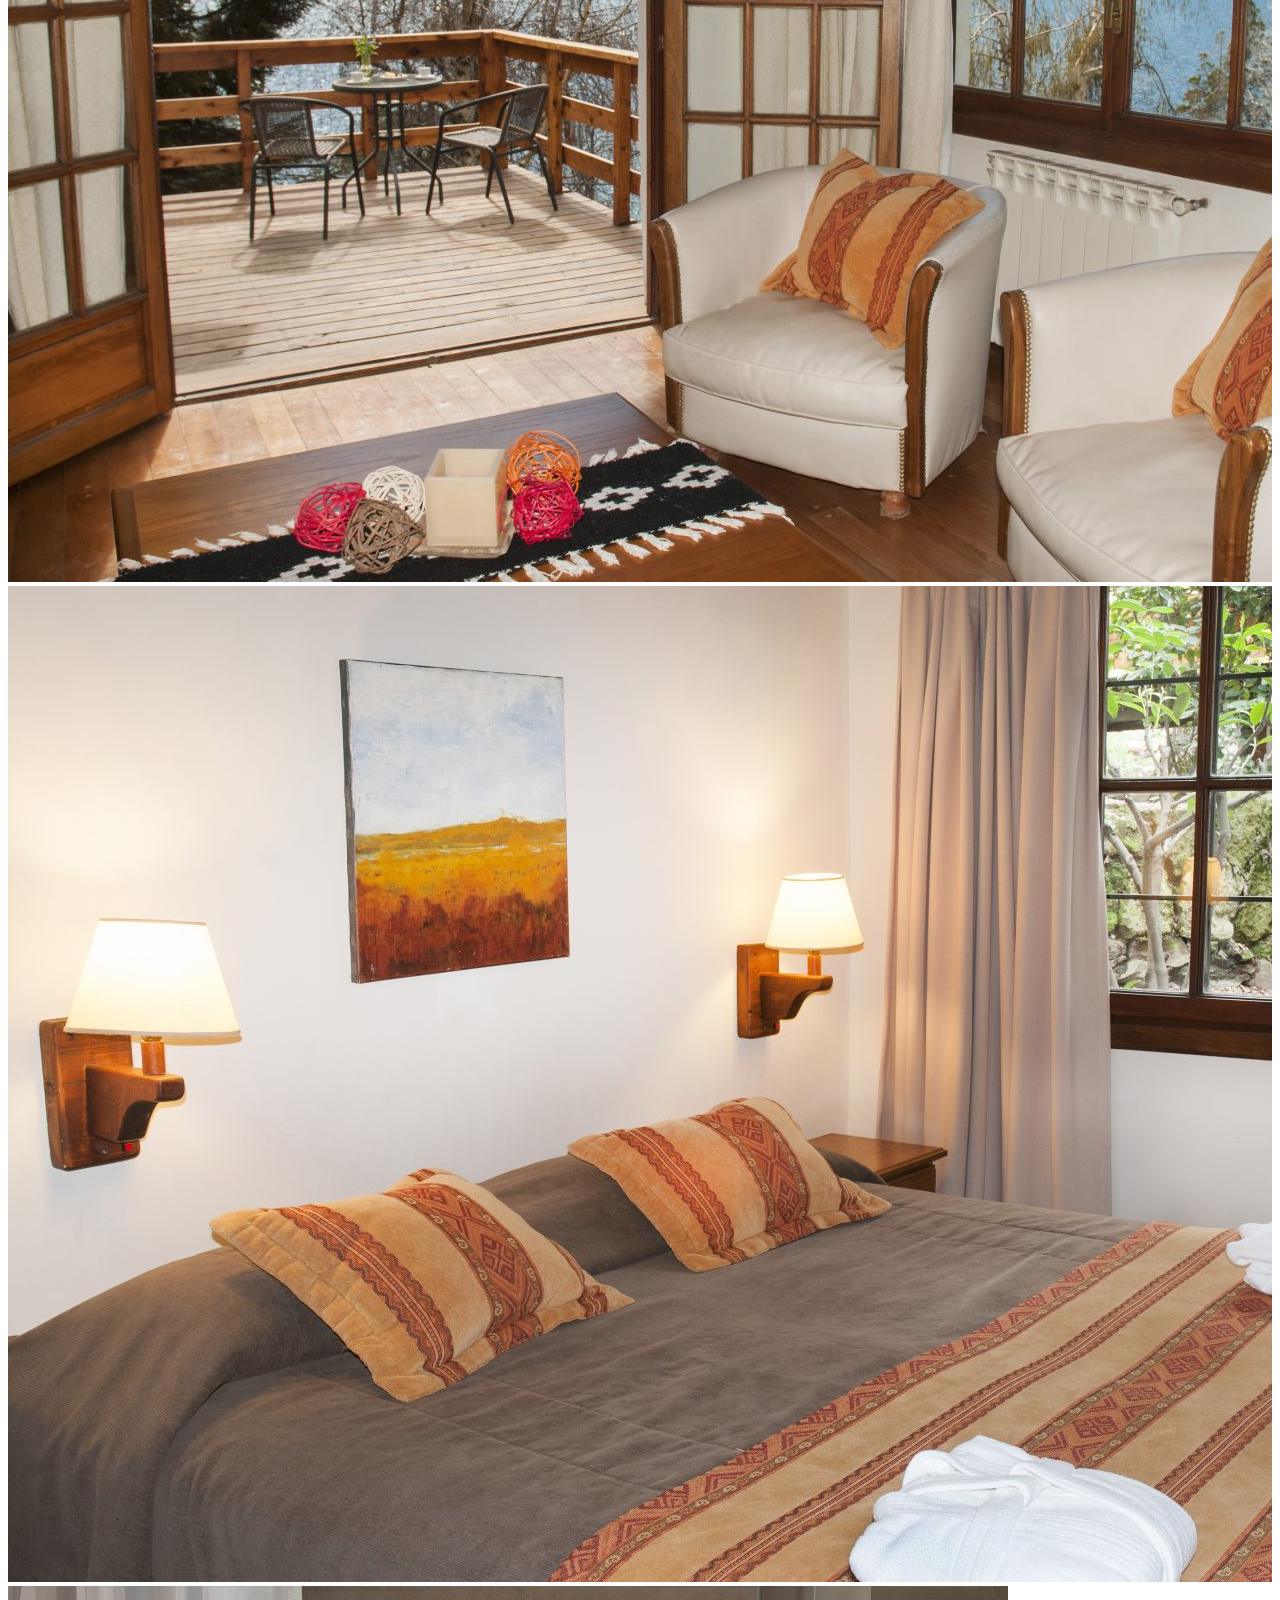
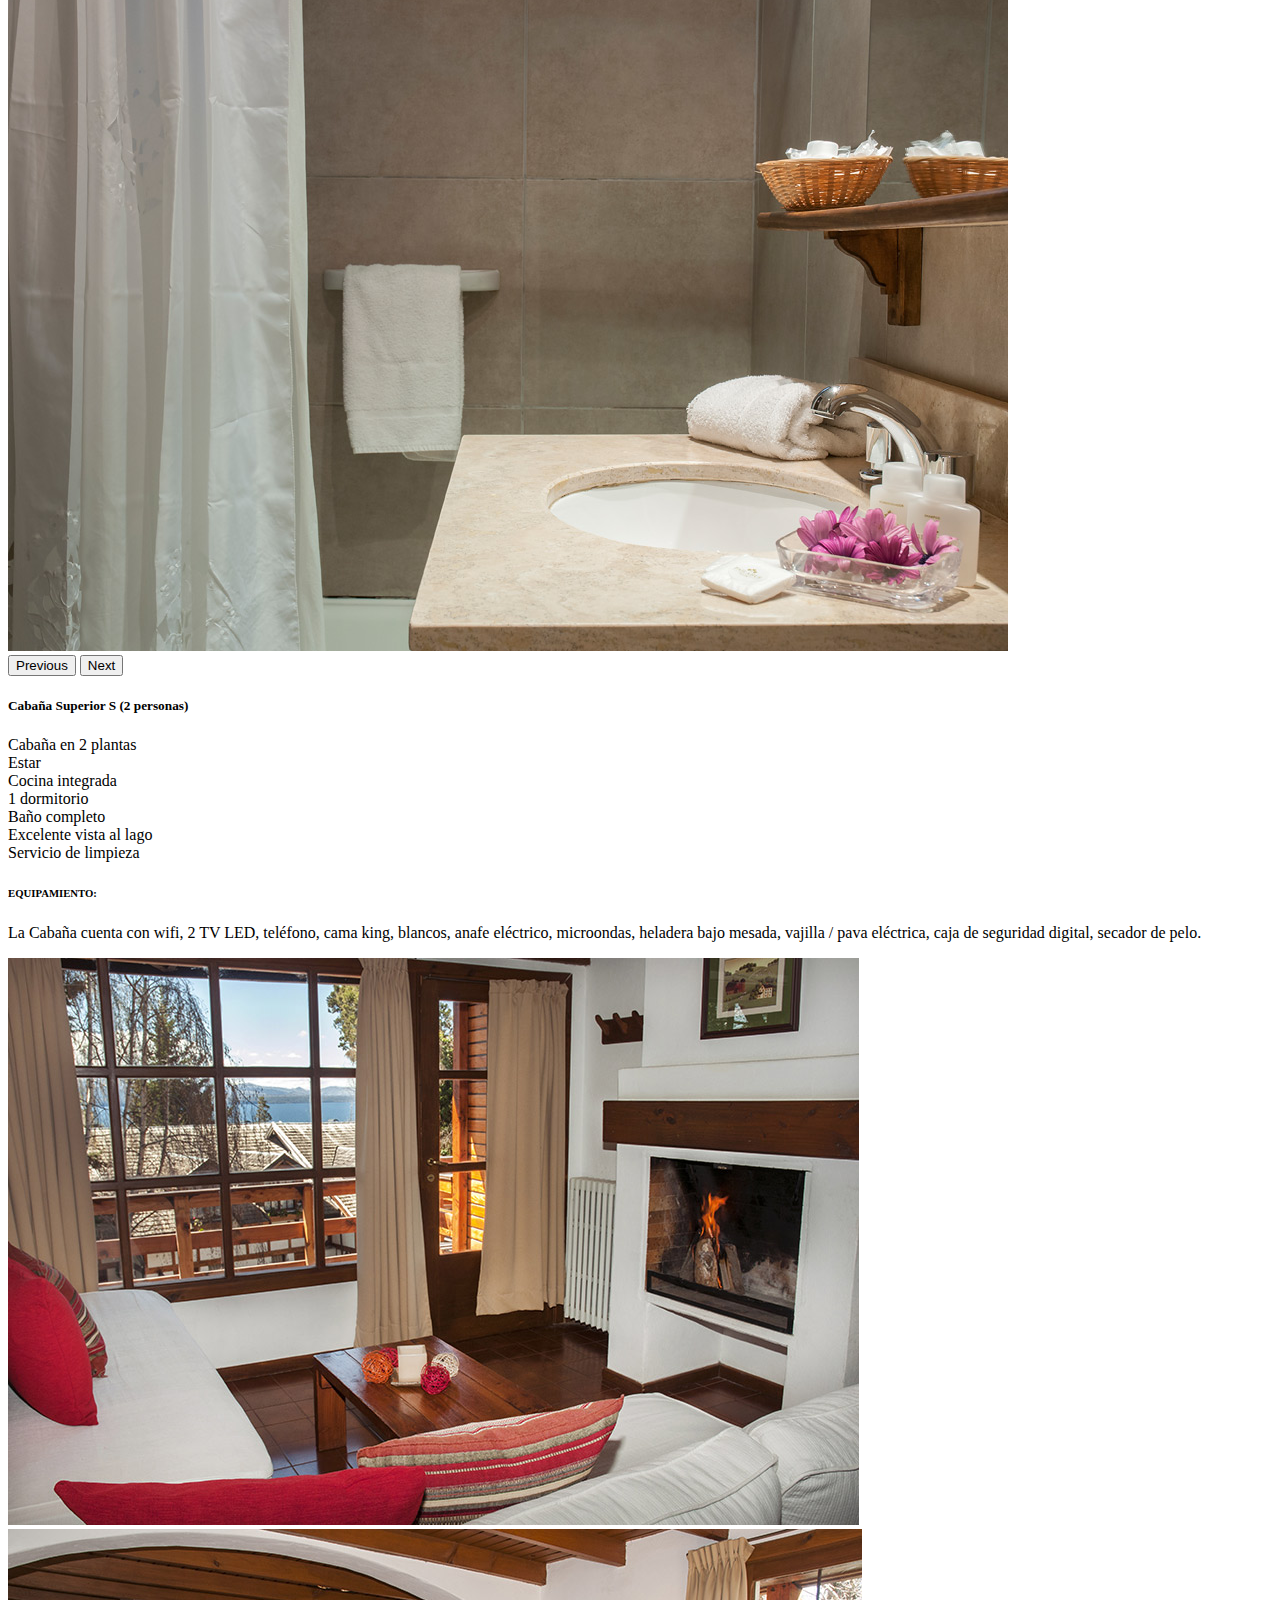
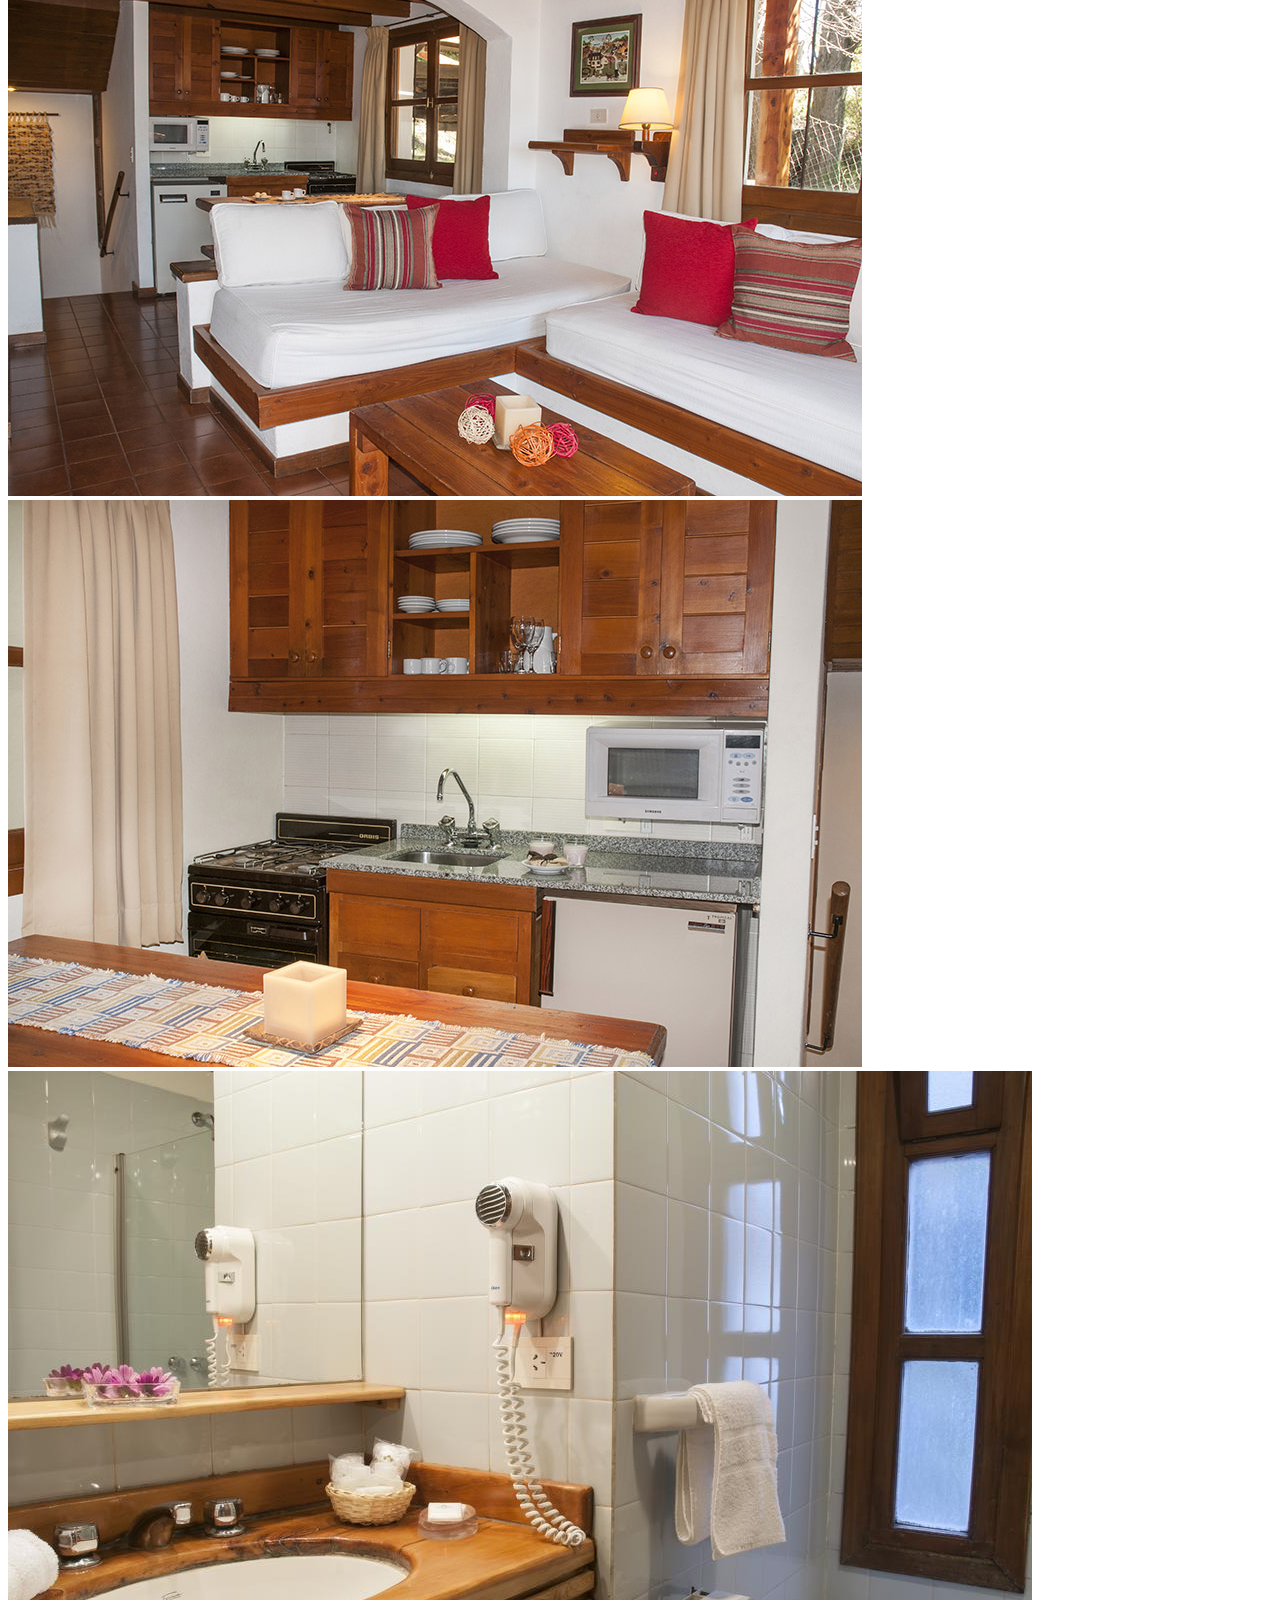
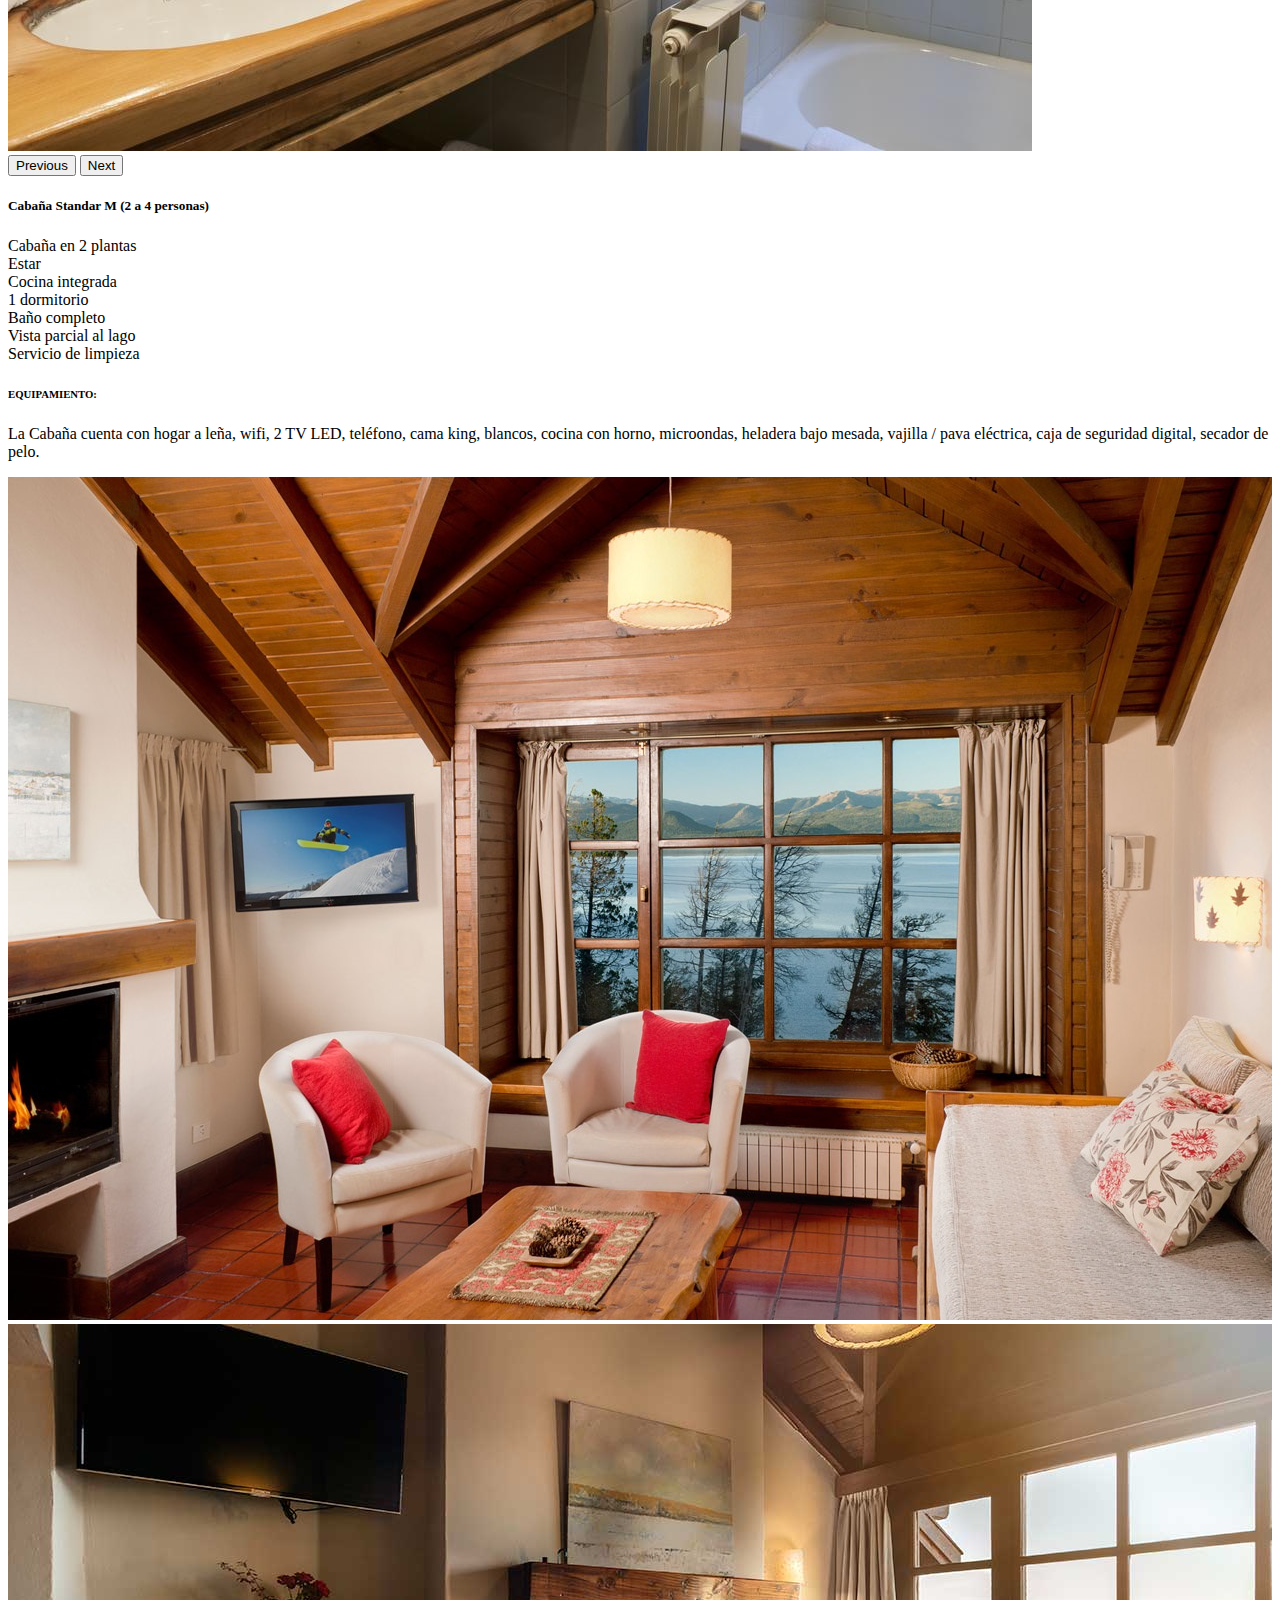
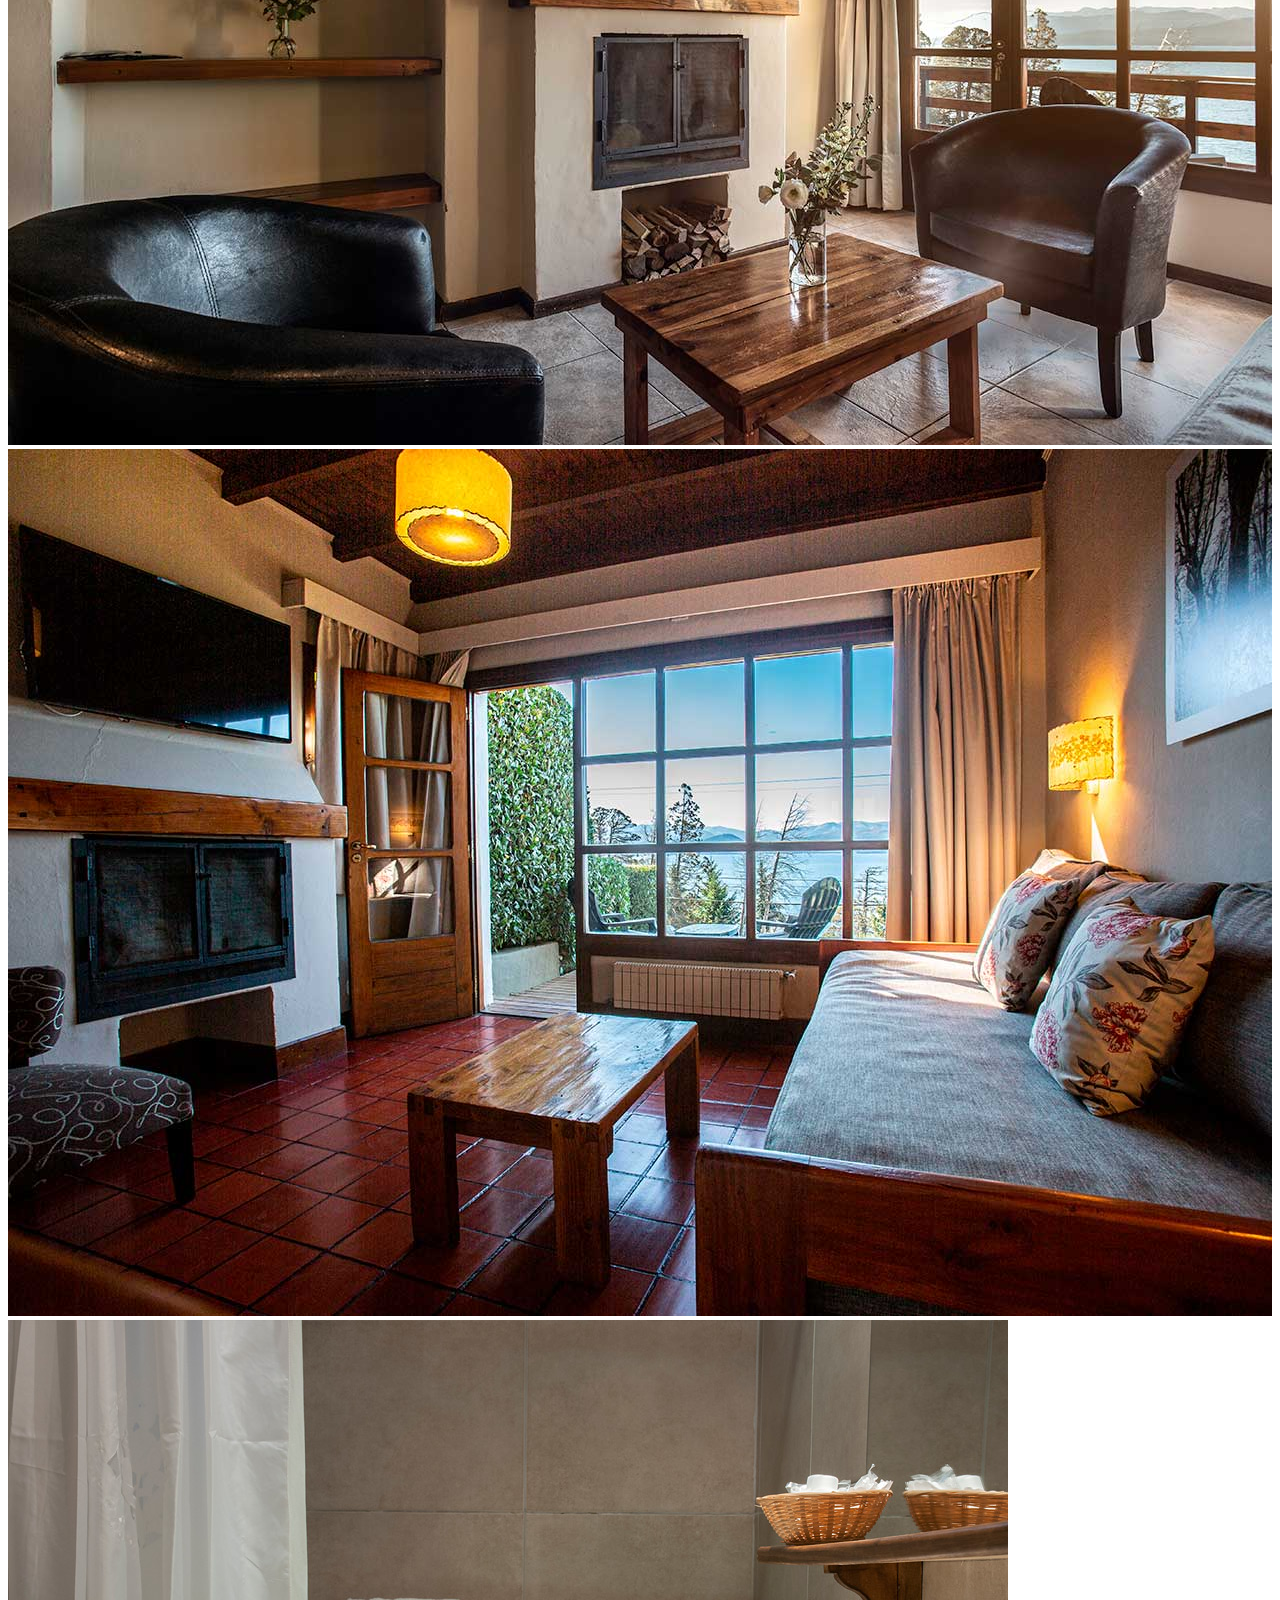
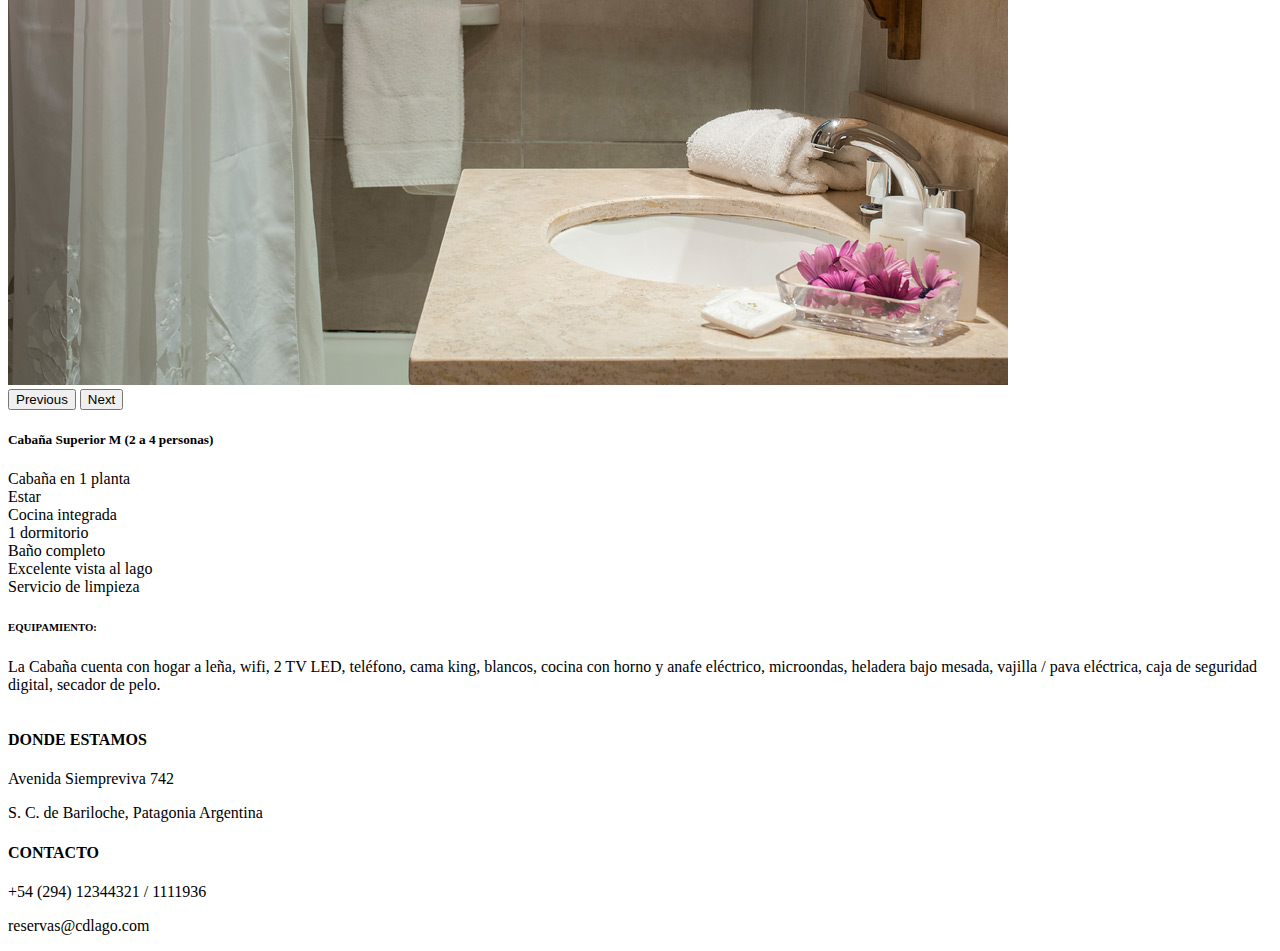
==== commit 535c79d7: "Preentrega 3 del proyecto final" ====
--- a/pages/cabañas.html
+++ b/pages/cabañas.html
@@ -4,44 +4,45 @@
         <meta charset="UTF-8">
         <meta http-equiv="X-UA-Compatible" content="IE=edge">
         <meta name="viewport" content="width=device-width, initial-scale=1.0">
-        <link rel="stylesheet" href="css/styles.css">
-        <title>Cabañas del lago</title>
+        <link rel="stylesheet" href="../css/styles.css">
+        <meta name="description" content="Sitio web que permite ver las diferentes opciones de cabañas que ofrecemos para reservar">
+        <meta name="keywords" content="Cabañas del lago, cabañas, reserva, lago, vacaciones, estadia, habitaciones">
+        <title>Cabañas del lago | Cabañas</title>
         <link href="https://cdn.jsdelivr.net/npm/bootstrap@5.3.0-alpha3/dist/css/bootstrap.min.css" rel="stylesheet" integrity="sha384-KK94CHFLLe+nY2dmCWGMq91rCGa5gtU4mk92HdvYe+M/SXH301p5ILy+dN9+nJOZ" crossorigin="anonymous">
     </head>
     <body>
         <header>
-            <nav class="navbar navbar-expand-lg bg-body-tertiary">
+            <nav class="navbar fixed-top navbar-expand-lg bg-body-tertiary">
                 <div class="container-fluid">
-                <a class="navbar-brand" href="../index.html"><img src="../img/logo.png" alt=""></a>
-                <button class="navbar-toggler" type="button" data-bs-toggle="collapse" data-bs-target="#navbarNavAltMarkup" aria-controls="navbarNavAltMarkup" aria-expanded="false" aria-label="Toggle navigation">
-                    <span class="navbar-toggler-icon"></span>
-                </button>
-                <div class="collapse navbar-collapse" id="navbarNavAltMarkup">
-                    <div class="navbar-nav">
-                    <a class="nav-link" href="../index.html">Inicio</a>
-                    <a class="nav-link" href="reservas.html">Reservas</a>
-                    <a class="nav-link active" aria-current="page" href="cabañas.html">Cabañas</a>
-                    <a class="nav-link" href="galeria.html">Galeria</a>
-                    <a class="nav-link" href="servicios.html">Servicios</a>
-                    </div>
-                </div>
+                    <a class="img-fluid" href="../index.html"><img src="../img/logo.jpg" alt="Logo cabañas del lago"></a>
+                    <button class="navbar-toggler" type="button" data-bs-toggle="collapse" data-bs-target="#navbarNavAltMarkup" aria-controls="navbarNavAltMarkup" aria-expanded="false" aria-label="Toggle navigation">
+                        <span class="navbar-toggler-icon"></span>
+                    </button>
+                    <div class="collapse navbar-collapse" id="navbarNavAltMarkup">
+                        <div class="navbar-nav">
+                            <a class="nav-link" href="../index.html">Inicio</a>
+                            <a class="nav-link" href="reservas.html">Reservas</a>
+                            <a class="nav-link active" aria-current="page" href="cabañas.html">Cabañas</a>
+                            <a class="nav-link" href="galeria.html">Galeria</a>
+                            <a class="nav-link" href="servicios.html">Servicios</a>
+                        </div>
+                    </div>
                 </div>
             </nav>
-        
-            <div class="bg-black pb-3">
-                <img src="../img/cabañas_01.jpg" class="rounded mx-auto d-block img-fluid" alt="...">
-                <p class="text-white text-center">LA MEJOR TARIFA 100% GARANTIZADA. Reservando en nuestra web todo son ventajas.</p>
+            <div class="frontFormat">
+                <img src="../img/portada.jpg" class="mx-auto d-block img-fluid" alt="Imagen de portada">
+                <p >LA MEJOR TARIFA 100% GARANTIZADA. Reservando en nuestra web todo son ventajas.</p>
                 <form>
-                    <div class="row text-white container-fluid">
-                        <div class="col-md-3">
-                            <div class="form-group">
-                                <label for="fecha-inicio">Check-In</label>
+                    <div class="row container-fluid">
+                        <div class="col-md-3">
+                            <div class="form-group">
+                                <label for="fecha-inicio">Check-In:</label>
                                 <input type="date" class="form-control" id="fecha-inicio" name="fecha-inicio">
                             </div>
                         </div>
                         <div class="col-md-3">
                             <div class="form-group">
-                                <label for="fecha-fin">Check-Out</label>
+                                <label for="fecha-fin">Check-Out:</label>
                                 <input type="date" class="form-control" id="fecha-fin" name="fecha-fin">
                             </div>
                         </div>
@@ -58,31 +59,31 @@
                             </div>
                         </div>
                     </div>
-                    <div class="text-center mt-3">
-                        <button type="submit" class="btn btn-secondary">RESERVAR</button>
+                    <div id="bookingButton">
+                        <button type="submit" class="buttonFormat">RESERVAR</button>
                     </div>
                 </form>
             </div>
         </header>
         <main>
-            <div class="container-flex mt-3">
+            <div class="container-flex mt-3 animate__animated animate__fadeIn">
                 <div class="row row-cols-1 row-cols-md-2"></div>
-                    <div class="card mb-3">
+                    <div class="card mb-3 imageContainer">
                         <div class="row g-4">
                             <div class="col-md-4">
                                 <div id="carousel0" class="carousel slide">
-                                    <div class="carousel-inner">
-                                        <div class="carousel-item active">
-                                            <img src="../img/StandardS_00.jpeg" class="d-block w-100" alt="...">
-                                        </div>
-                                        <div class="carousel-item">
-                                            <img src="../img/StandardS_01.jpeg" class="d-block w-100" alt="...">
-                                        </div>
-                                        <div class="carousel-item">
-                                            <img src="../img/StandardS_02.jpeg" class="d-block w-100" alt="...">
-                                        </div>
-                                        <div class="carousel-item">
-                                            <img src="../img/StandardS_03.jpeg" class="d-block w-100" alt="...">
+                                    <div class="carousel-inner imageTransform">
+                                        <div class="carousel-item active">
+                                            <a href="../img/StandardS_00.jpg"><img src="../img/StandardS_00.jpg" class="d-block w-100" alt="Imagen de cabañas"></a>
+                                        </div>
+                                        <div class="carousel-item">
+                                            <a href="../img/StandardS_01.jpg"><img src="../img/StandardS_01.jpg" class="d-block w-100" alt="Imagen de cabañas"></a>
+                                        </div>
+                                        <div class="carousel-item">
+                                            <a href="../img/StandardS_02.jpg"><img src="../img/StandardS_02.jpg" class="d-block w-100" alt="Imagen de cabañas"></a>
+                                        </div>
+                                        <div class="carousel-item">
+                                            <a href="../img/StandardS_03.jpg"><img src="../img/StandardS_03.jpg" class="d-block w-100" alt="Imagen de cabañas"></a>
                                         </div>
                                     </div>
                                     <button class="carousel-control-prev" type="button" data-bs-target="#carousel0" data-bs-slide="prev">
@@ -110,22 +111,22 @@
                             </div>
                         </div>
                     </div>
-                    <div class="card mb-3">
+                    <div class="card mb-3 imageContainer">
                         <div class="row g-4">
                             <div class="col-md-4">
                                 <div id="carousel1" class="carousel slide">
-                                    <div class="carousel-inner">
-                                        <div class="carousel-item active">
-                                            <img src="../img/SuperiorS_00.jpeg" class="d-block w-100" alt="...">
-                                        </div>
-                                        <div class="carousel-item">
-                                            <img src="../img/SuperiorS_01.jpeg" class="d-block w-100" alt="...">
-                                        </div>
-                                        <div class="carousel-item">
-                                            <img src="../img/SuperiorS_02.jpeg" class="d-block w-100" alt="...">
-                                        </div>
-                                        <div class="carousel-item">
-                                            <img src="../img/SuperiorS_03.jpeg" class="d-block w-100" alt="...">
+                                    <div class="carousel-inner imageTransform">
+                                        <div class="carousel-item active">
+                                            <a href="../img/SuperiorS_00.jpg"><img src="../img/SuperiorS_00.jpg" class="d-block w-100" alt="Imagen de cabañas"></a>
+                                        </div>
+                                        <div class="carousel-item">
+                                            <a href="../img/SuperiorS_01.jpg"><img src="../img/SuperiorS_01.jpg" class="d-block w-100" alt="Imagen de cabañas"></a>
+                                        </div>
+                                        <div class="carousel-item">
+                                            <a href="../img/SuperiorS_02.jpg"><img src="../img/SuperiorS_02.jpg" class="d-block w-100" alt="Imagen de cabañas"></a>
+                                        </div>
+                                        <div class="carousel-item">
+                                            <a href="../img/SuperiorS_03.jpg"><img src="../img/SuperiorS_03.jpg" class="d-block w-100" alt="Imagen de cabañas"></a>
                                         </div>
                                     </div>
                                     <button class="carousel-control-prev" type="button" data-bs-target="#carousel1" data-bs-slide="prev">
@@ -154,22 +155,22 @@
                             </div>
                         </div>
                     </div>
-                    <div class="card mb-3">
+                    <div class="card mb-3 imageContainer">
                         <div class="row g-4">
                             <div class="col-md-4">
                                 <div id="carousel2" class="carousel slide">
-                                    <div class="carousel-inner">
-                                        <div class="carousel-item active">
-                                            <img src="../img/StandarM_00.jpeg" class="d-block w-100" alt="...">
-                                        </div>
-                                        <div class="carousel-item">
-                                            <img src="../img/StandarM_01.jpeg" class="d-block w-100" alt="...">
-                                        </div>
-                                        <div class="carousel-item">
-                                            <img src="../img/StandarM_02.jpeg" class="d-block w-100" alt="...">
-                                        </div>
-                                        <div class="carousel-item">
-                                            <img src="../img/StandarM_03.jpeg" class="d-block w-100" alt="...">
+                                    <div class="carousel-inner imageTransform">
+                                        <div class="carousel-item active">
+                                            <a href="../img/StandarM_00.jpg"><img src="../img/StandarM_00.jpg" class="d-block w-100" alt="Imagen de cabañas"></a>
+                                        </div>
+                                        <div class="carousel-item">
+                                            <a href="../img/StandarM_01.jpg"><img src="../img/StandarM_01.jpg" class="d-block w-100" alt="Imagen de cabañas"></a>
+                                        </div>
+                                        <div class="carousel-item">
+                                            <a href="../img/StandarM_02.jpg"><img src="../img/StandarM_02.jpg" class="d-block w-100" alt="Imagen de cabañas"></a>
+                                        </div>
+                                        <div class="carousel-item">
+                                            <a href="../img/StandarM_03.jpg"><img src="../img/StandarM_03.jpg" class="d-block w-100" alt="Imagen de cabañas"></a>
                                         </div>
                                     </div>
                                     <button class="carousel-control-prev" type="button" data-bs-target="#carousel2" data-bs-slide="prev">
@@ -198,22 +199,22 @@
                             </div>
                         </div>
                     </div>
-                    <div class="card mb-3">
+                    <div class="card mb-3 imageContainer">
                         <div class="row g-4">
                             <div class="col-md-4">
                                 <div id="carousel3" class="carousel slide">
-                                    <div class="carousel-inner">
-                                        <div class="carousel-item active">
-                                            <img src="../img/SuperiorM_00.jpeg" class="d-block w-100" alt="...">
-                                        </div>
-                                        <div class="carousel-item">
-                                            <img src="../img/SuperiorM_01.jpg" class="d-block w-100" alt="...">
-                                        </div>
-                                        <div class="carousel-item">
-                                            <img src="../img/SuperiorM_02.jpg" class="d-block w-100" alt="...">
-                                        </div>
-                                        <div class="carousel-item">
-                                            <img src="../img/SuperiorM_03.jpeg" class="d-block w-100" alt="...">
+                                    <div class="carousel-inner imageTransform">
+                                        <div class="carousel-item active">
+                                            <a href="../img/SuperiorM_00.jpg"><img src="../img/SuperiorM_00.jpg" class="d-block w-100" alt="Imagen de cabañas"></a>
+                                        </div>
+                                        <div class="carousel-item">
+                                            <a href="../img/SuperiorM_01.jpg"><img src="../img/SuperiorM_01.jpg" class="d-block w-100" alt="Imagen de cabañas"></a>
+                                        </div>
+                                        <div class="carousel-item">
+                                            <a href="../img/SuperiorM_02.jpg"><img src="../img/SuperiorM_02.jpg" class="d-block w-100" alt="Imagen de cabañas"></a>
+                                        </div>
+                                        <div class="carousel-item">
+                                            <a href="../img/SuperiorM_03.jpg"><img src="../img/SuperiorM_03.jpg" class="d-block w-100" alt="Imagen de cabañas"></a>
                                         </div>
                                     </div>
                                     <button class="carousel-control-prev" type="button" data-bs-target="#carousel3" data-bs-slide="prev">
@@ -246,9 +247,8 @@
                 </div>
             </div>
         </main>
-
         <footer>
-            <div class="container-fluid text-center bg-black">
+            <div class="container-fluid text-center bg-black text-white">
                 <div class="row align-items-start">
                   <div class="col">
                     <h4>DONDE ESTAMOS</h4>
--- a/css/styles.css
+++ b/css/styles.css
@@ -0,0 +1,88 @@
+/*Variables de colores del la portada*/
+/*Variables de colores los botones*/
+/*Variables de colores del bloque principal*/
+/*Variables de colores del pie de pagina*/
+.buttonFormat {
+  background-color: #721f0a;
+  color: white;
+  padding: 5px 20px;
+  border: none;
+  border-radius: 10px;
+  cursor: pointer;
+  transition: 250ms;
+}
+
+.buttonFormat:hover {
+  background-color: #cf3913;
+}
+
+.imageContainer {
+  overflow: hidden;
+}
+
+.imageTransform {
+  transition: 500ms;
+}
+
+.imageTransform:hover {
+  transform: scale(1.05);
+  opacity: 0.9;
+}
+
+.frontFormat {
+  background-color: rgba(17, 17, 17, 0.9803921569);
+  color: rgba(219, 219, 219, 0.8980392157);
+  padding-bottom: 20px;
+}
+.frontFormat p {
+  text-align: center;
+}
+
+.mainFormat {
+  background-color: white;
+  color: rgba(17, 17, 17, 0.7333333333);
+  margin-top: 20px;
+  text-align: center;
+}
+.mainFormat #travelImage {
+  margin-block: 20px;
+}
+
+.footerFormat {
+  background-color: rgba(17, 17, 17, 0.9803921569);
+  color: white;
+  text-align: center;
+}
+
+#bookingButton {
+  display: flex;
+  justify-content: center;
+  align-items: center;
+  margin-top: 20px;
+}
+
+.disclaimerText {
+  border: 1px solid #000;
+  margin-block: 20px;
+  padding: 20px;
+}
+
+.bookingForm {
+  background-color: rgba(17, 17, 17, 0.9803921569);
+  color: rgba(219, 219, 219, 0.8980392157);
+  padding-block: 20px;
+}
+
+.servicesCardImage {
+  max-height: 500px;
+  overflow: hidden;
+}
+
+.galeryFormat {
+  height: auto;
+  max-width: 700px;
+  overflow: hidden;
+  margin-block: 30px;
+}
+
+/*# sourceMappingURL=styles.css.map */
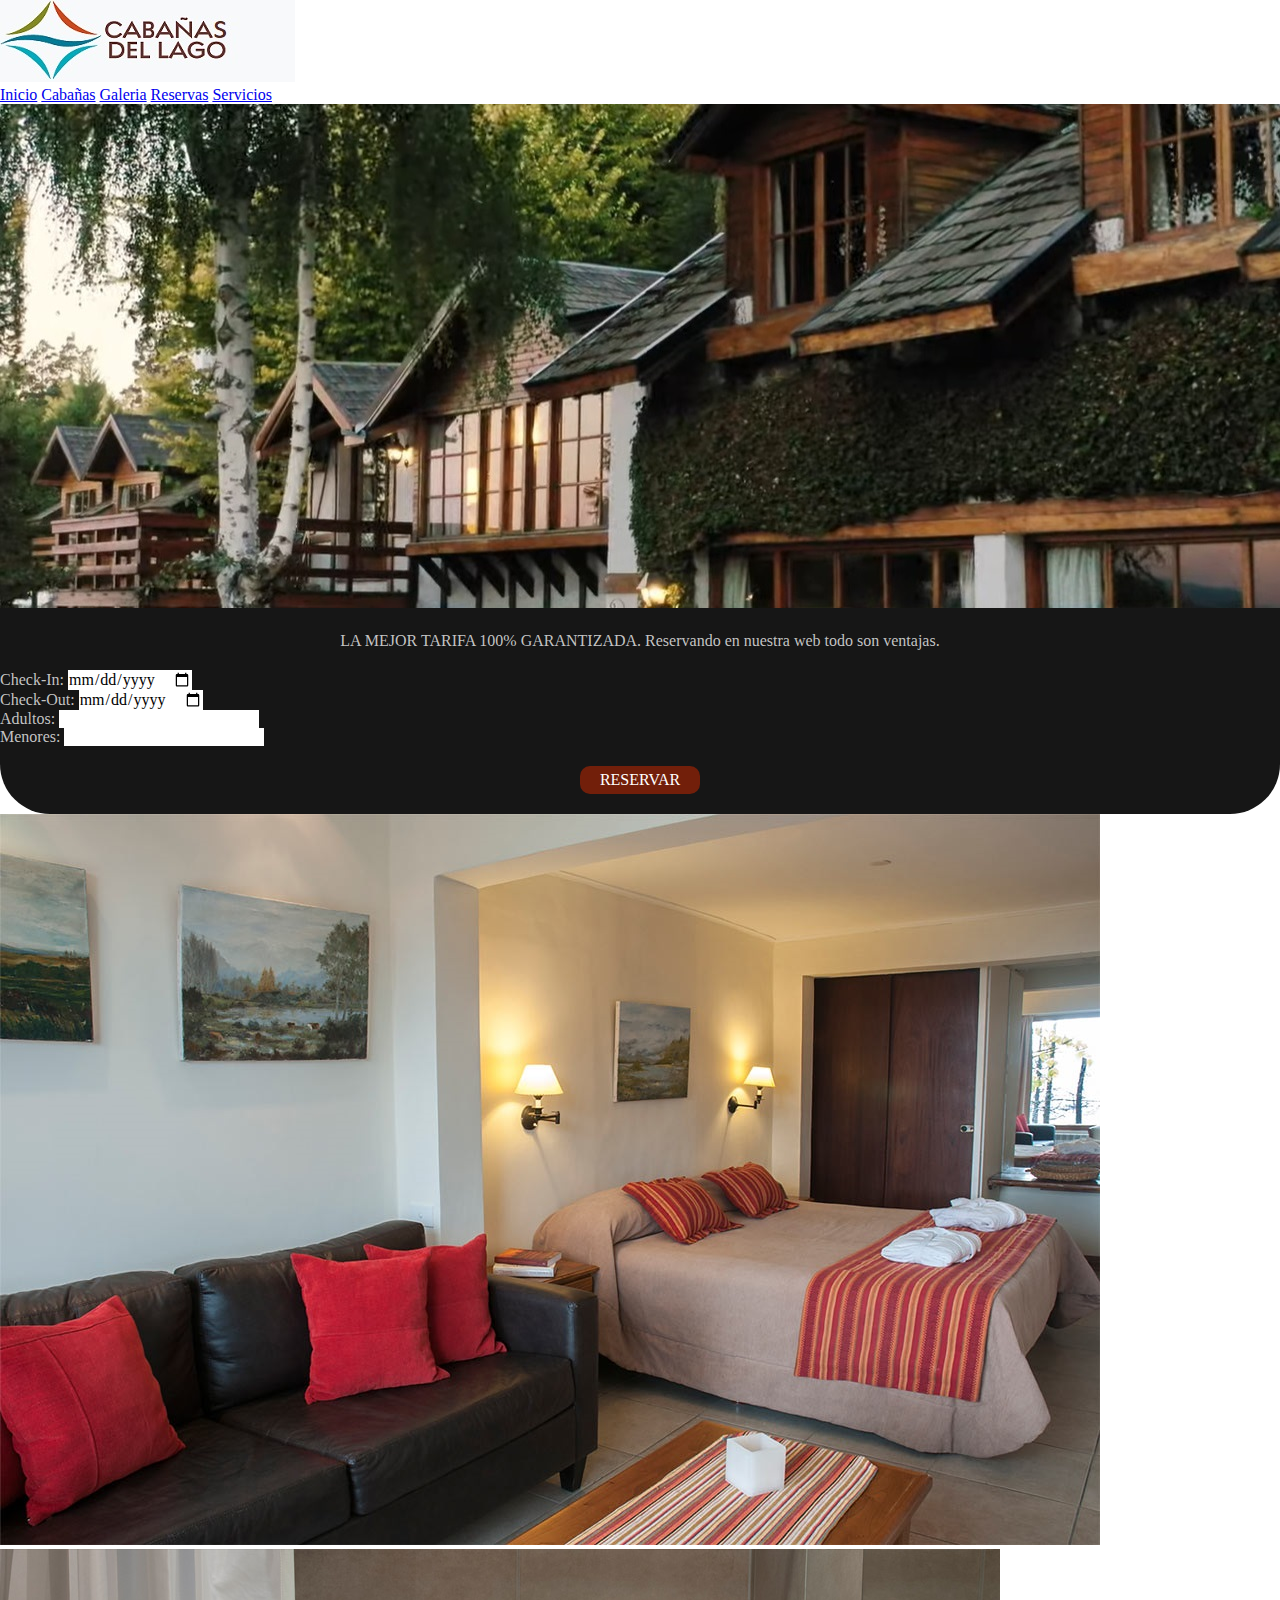
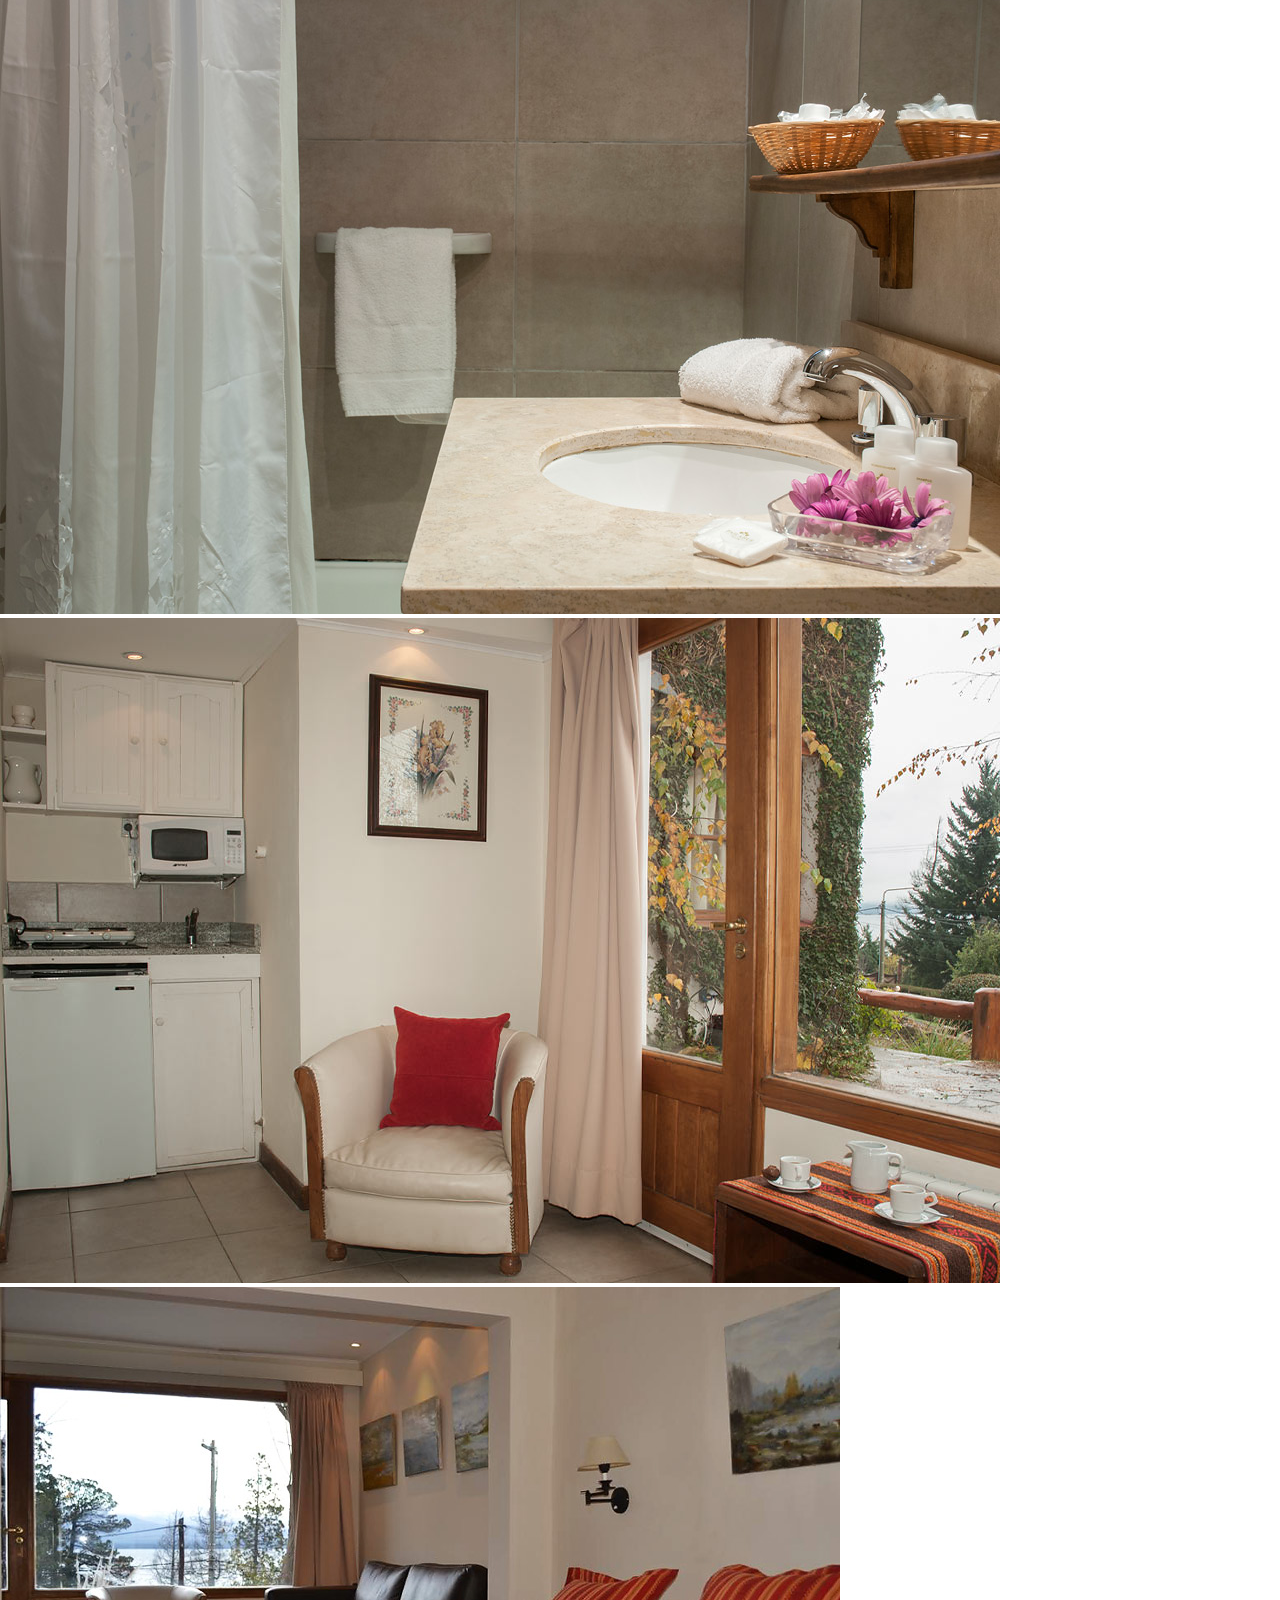
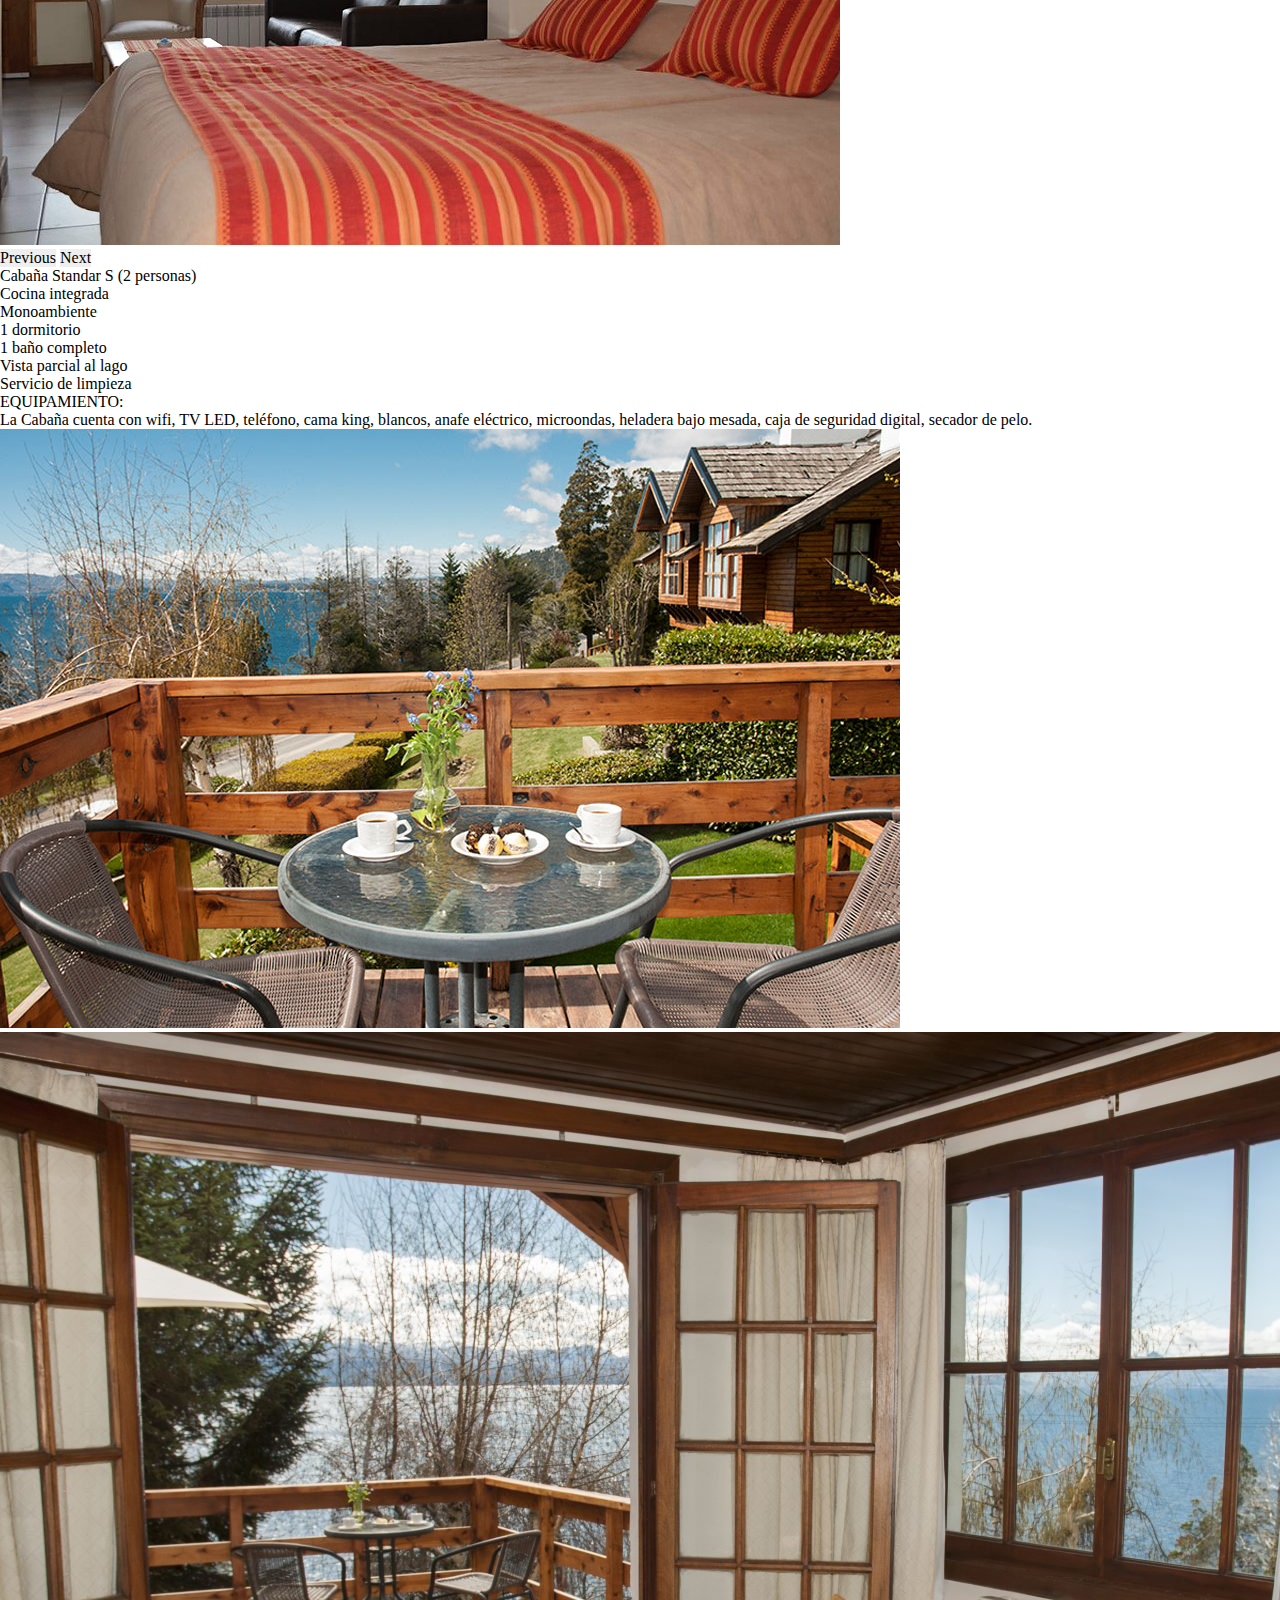
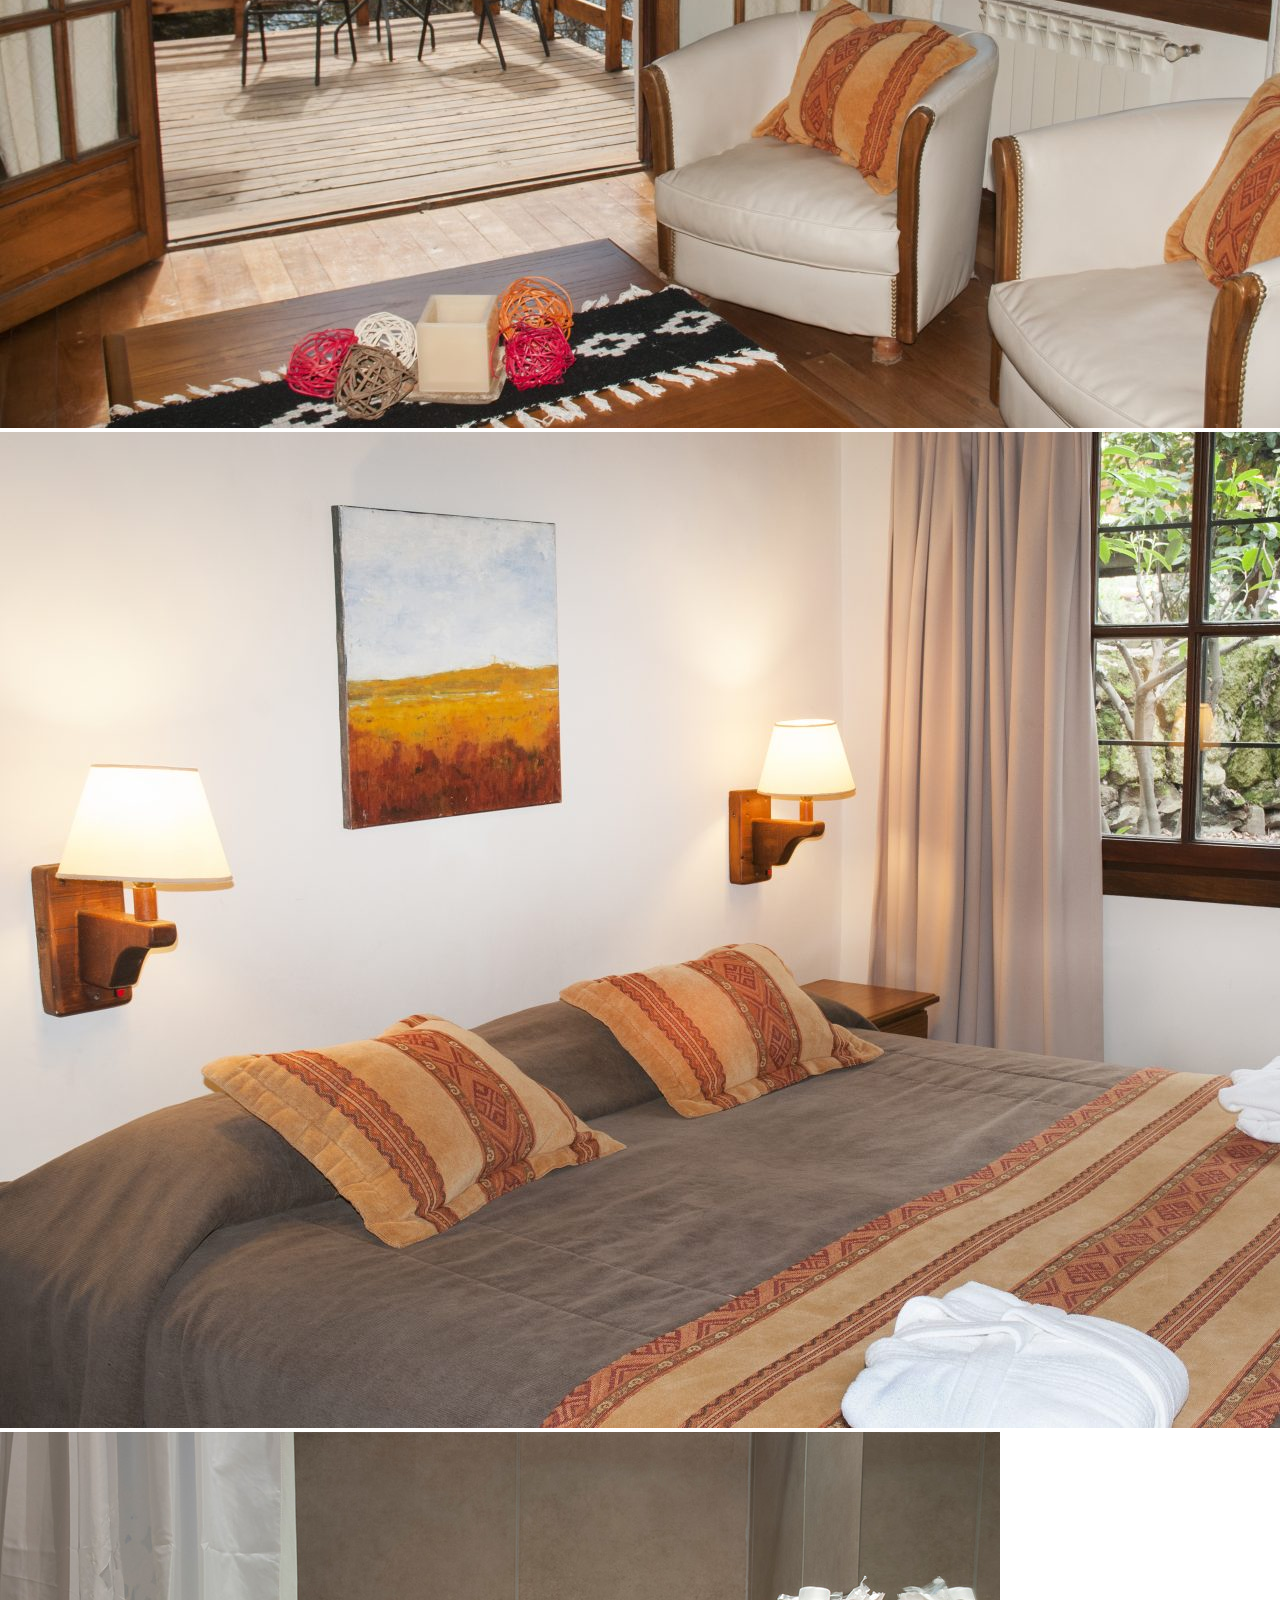
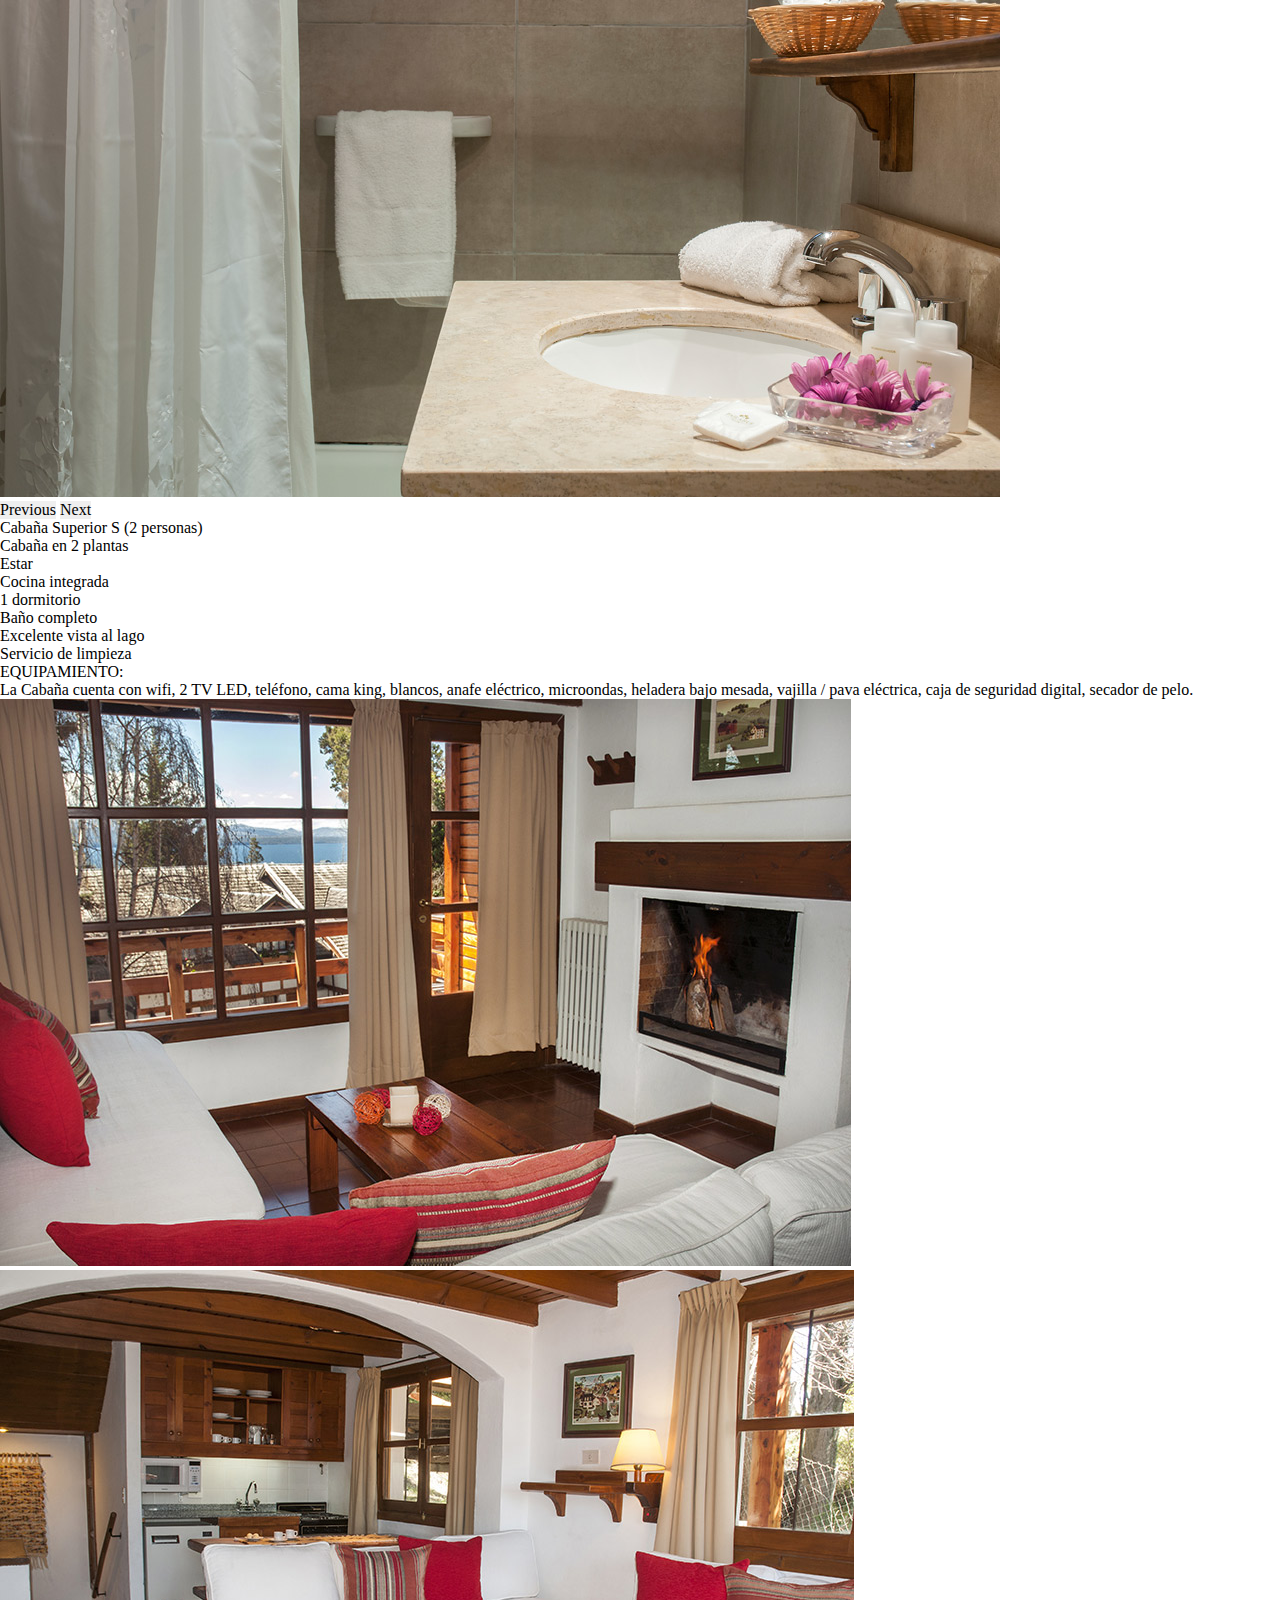
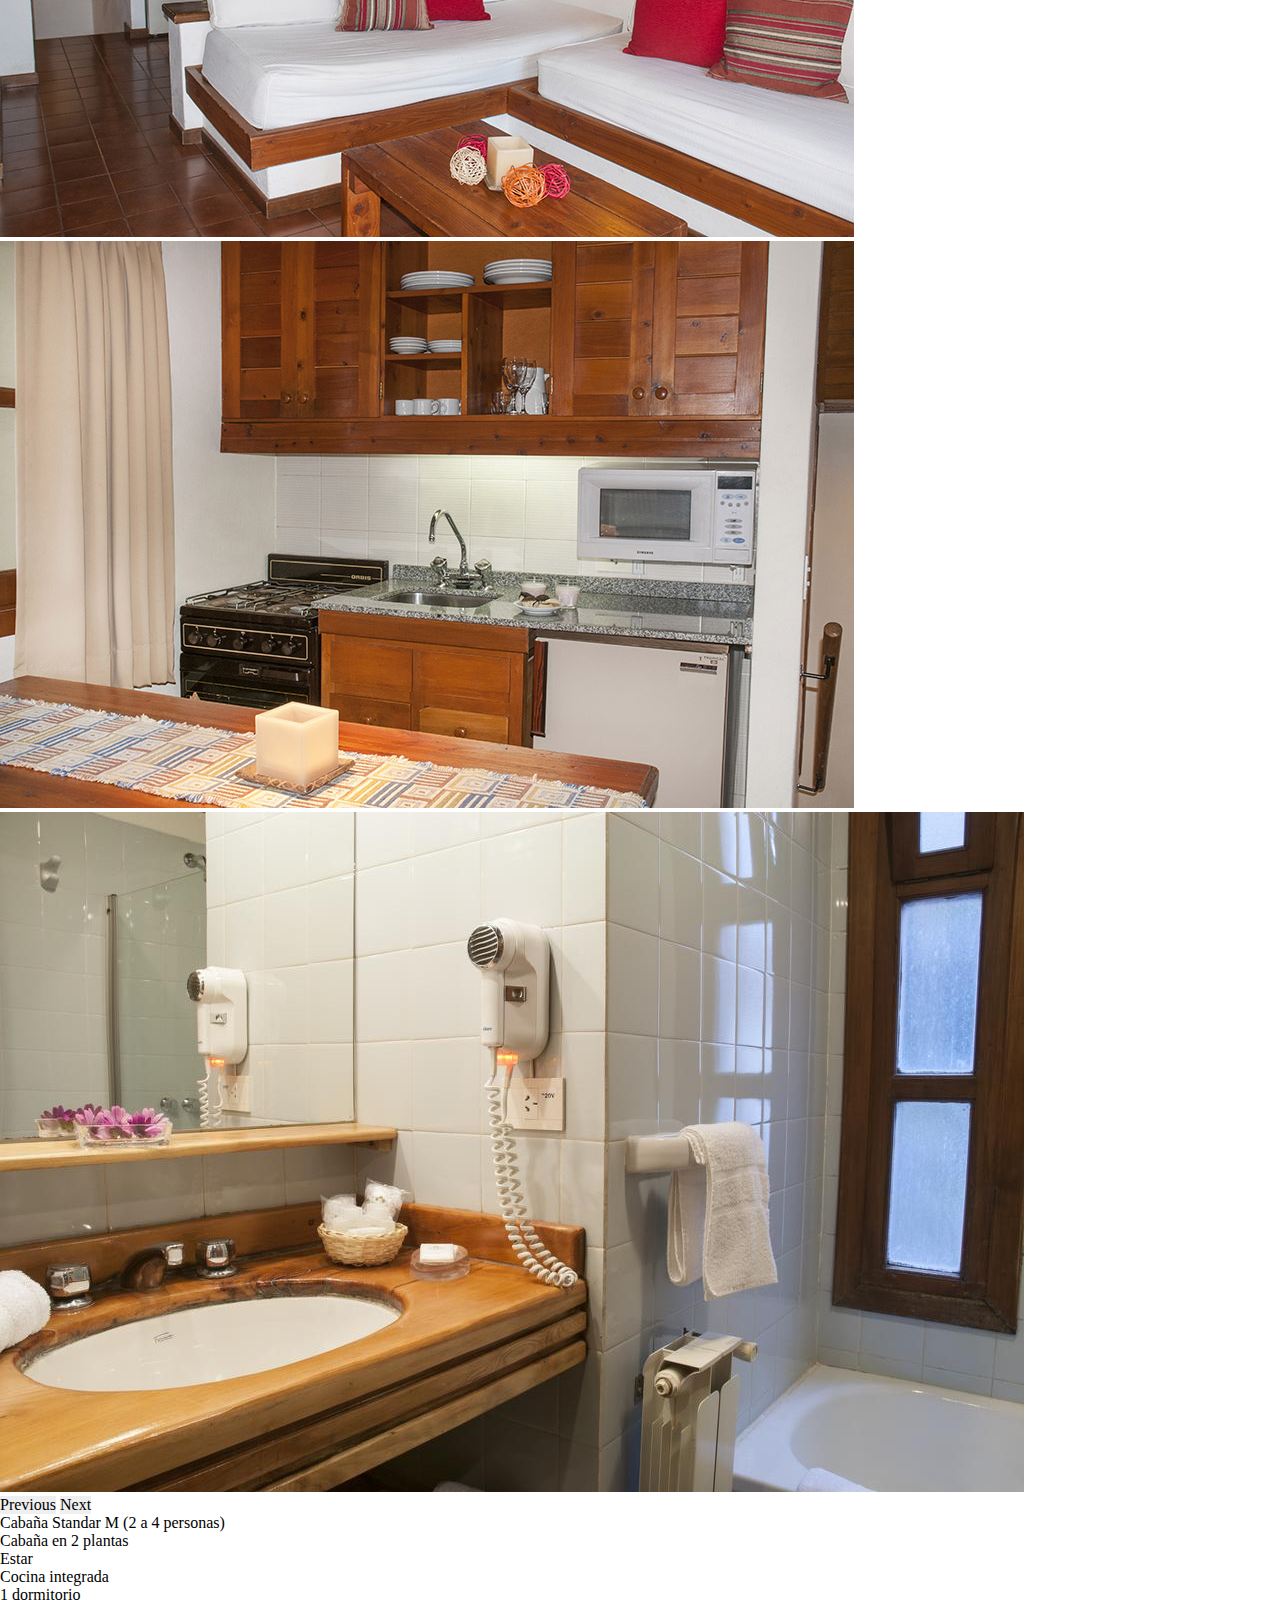
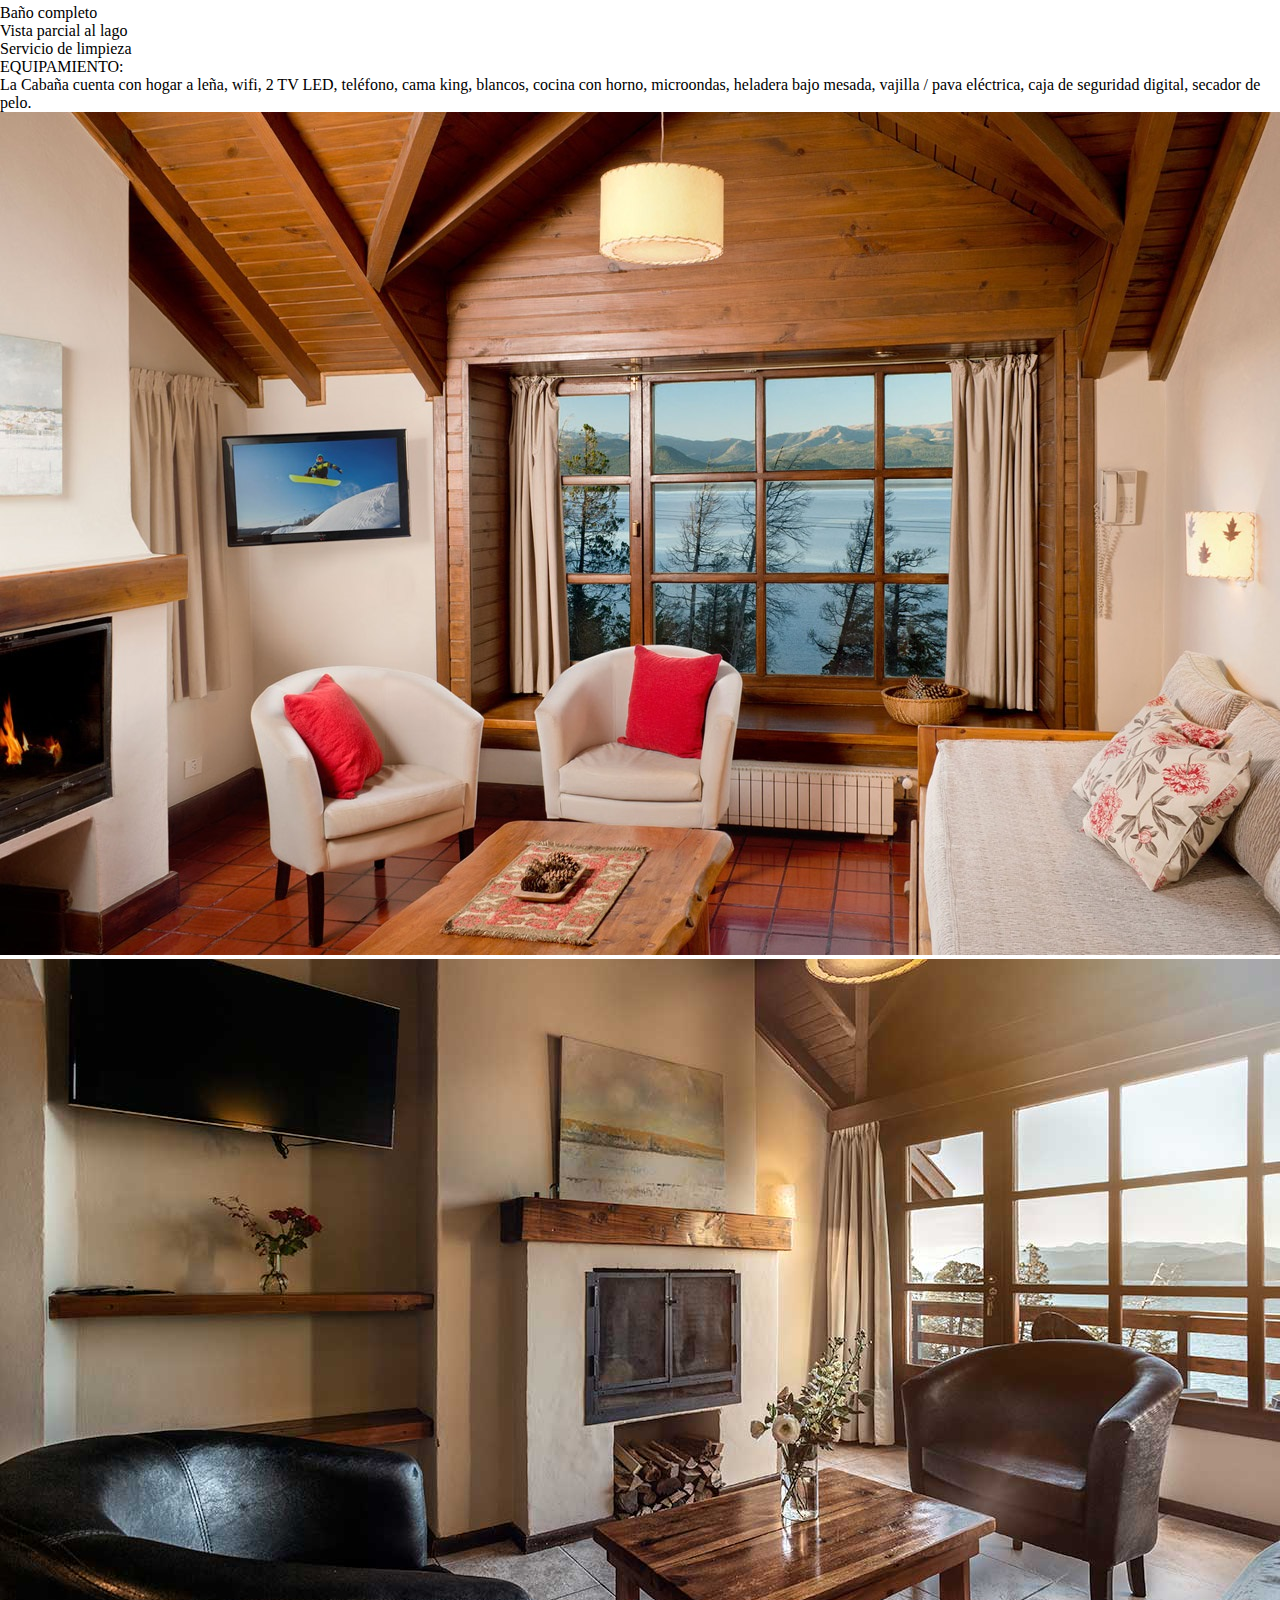
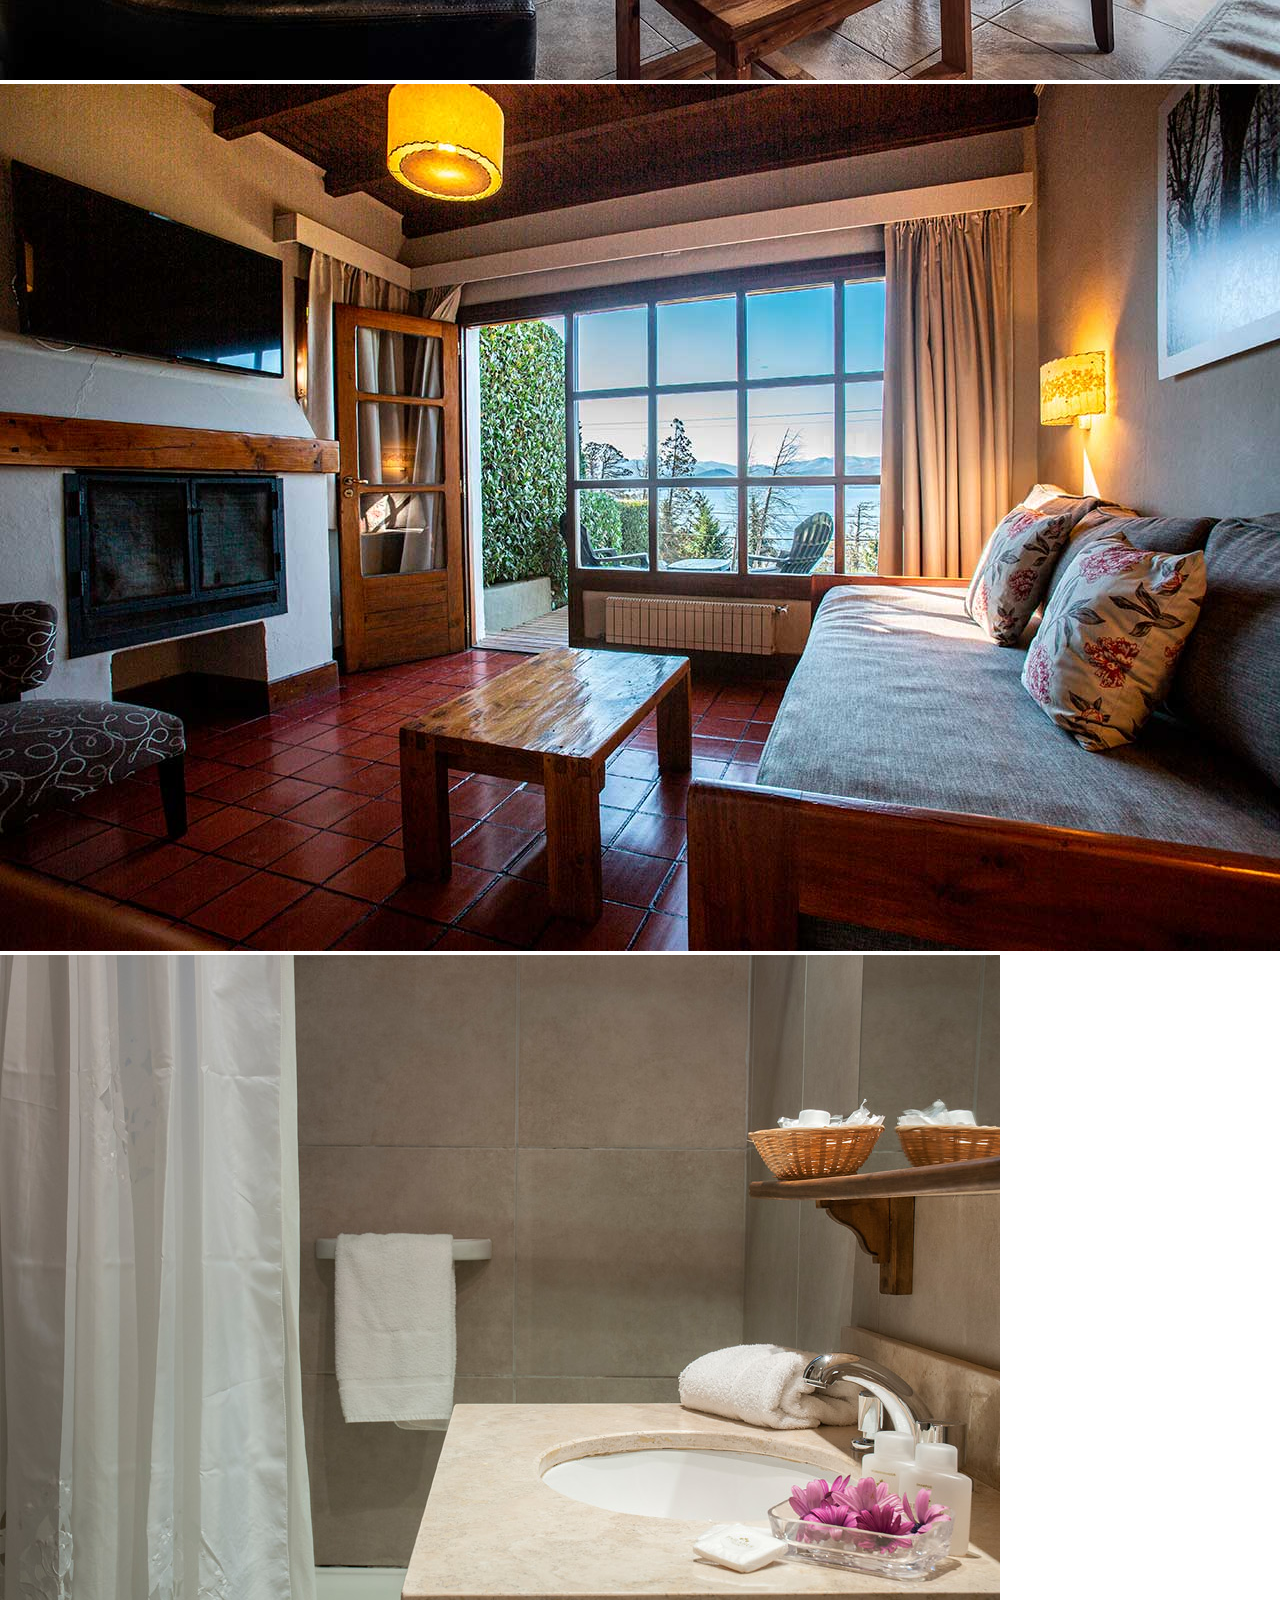
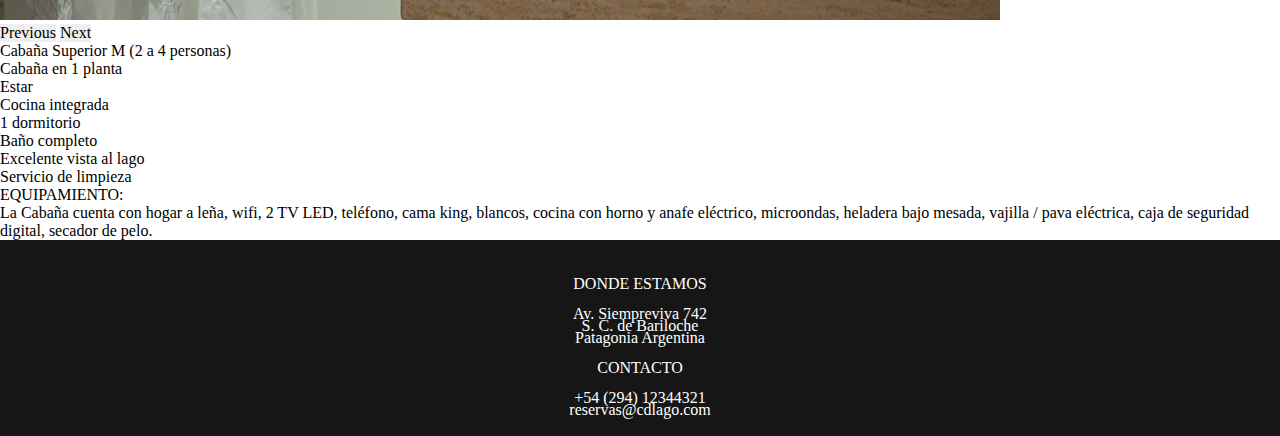
==== commit d798fca8: "Modificaciones para proyecto final" ====
--- a/pages/cabañas.html
+++ b/pages/cabañas.html
@@ -12,25 +12,23 @@
     </head>
     <body>
         <header>
-            <nav class="navbar fixed-top navbar-expand-lg bg-body-tertiary">
-                <div class="container-fluid">
-                    <a class="img-fluid" href="../index.html"><img src="../img/logo.jpg" alt="Logo cabañas del lago"></a>
-                    <button class="navbar-toggler" type="button" data-bs-toggle="collapse" data-bs-target="#navbarNavAltMarkup" aria-controls="navbarNavAltMarkup" aria-expanded="false" aria-label="Toggle navigation">
-                        <span class="navbar-toggler-icon"></span>
-                    </button>
-                    <div class="collapse navbar-collapse" id="navbarNavAltMarkup">
-                        <div class="navbar-nav">
-                            <a class="nav-link" href="../index.html">Inicio</a>
-                            <a class="nav-link" href="reservas.html">Reservas</a>
-                            <a class="nav-link active" aria-current="page" href="cabañas.html">Cabañas</a>
-                            <a class="nav-link" href="galeria.html">Galeria</a>
-                            <a class="nav-link" href="servicios.html">Servicios</a>
-                        </div>
+            <nav class="navbar fixed-top navbar-expand-md bg-body-tertiary">
+                <a href="../index.html"><img src="../img/logo.jpg" class="img-fluid" alt="Logo cabañas del lago"></a>
+                <button class="navbar-toggler" type="button" data-bs-toggle="collapse" data-bs-target="#navbarNavAltMarkup" aria-controls="navbarNavAltMarkup" aria-expanded="false" aria-label="Toggle navigation">
+                    <span class="navbar-toggler-icon"></span>
+                </button>
+                <div class="collapse navbar-collapse" id="navbarNavAltMarkup">
+                    <div class="navbar-nav">
+                        <a class="nav-link" href="../index.html">Inicio</a>
+                        <a class="nav-link active" aria-current="page" href="cabañas.html">Cabañas</a>
+                        <a class="nav-link" href="galeria.html">Galeria</a>
+                        <a class="nav-link" href="reservas.html">Reservas</a>
+                        <a class="nav-link" href="servicios.html">Servicios</a>
                     </div>
                 </div>
             </nav>
             <div class="frontFormat">
-                <img src="../img/portada.jpg" class="mx-auto d-block img-fluid" alt="Imagen de portada">
+                <img src="../img/portada.jpg" class="img-fluid" alt="Imagen de portada">
                 <p >LA MEJOR TARIFA 100% GARANTIZADA. Reservando en nuestra web todo son ventajas.</p>
                 <form>
                     <div class="row container-fluid">
@@ -59,8 +57,8 @@
                             </div>
                         </div>
                     </div>
-                    <div id="bookingButton">
-                        <button type="submit" class="buttonFormat">RESERVAR</button>
+                    <div class="frontFormButton">
+                        <button type="submit">RESERVAR</button>
                     </div>
                 </form>
             </div>
@@ -247,23 +245,23 @@
                 </div>
             </div>
         </main>
-        <footer>
-            <div class="container-fluid text-center bg-black text-white">
+        <footer class="footerFormat">
+            <div class="container-fluid">
                 <div class="row align-items-start">
-                  <div class="col">
-                    <h4>DONDE ESTAMOS</h4>
-                    <p>Avenida Siempreviva 742</p>
-                    <p>S. C. de Bariloche, Patagonia Argentina</p>
-                  </div>
-                  <div class="col">
-                    <h4>CONTACTO</h4>
-                    <p>+54 (294) 12344321 / 1111936</p>
-                    <p>reservas@cdlago.com</p>
-                  </div>
+                    <div class="col">
+                        <h5>DONDE ESTAMOS</h5>
+                        <p>Av. Siempreviva 742 </p>
+                        <p>S. C. de Bariloche</p>
+                        <p>Patagonia Argentina</p>
+                    </div>
+                    <div class="col">
+                        <h5>CONTACTO</h5>
+                        <p>+54 (294) 12344321</p>
+                        <p>reservas@cdlago.com</p>
+                    </div>
                 </div>
-              </div>
+            </div>
         </footer>
-        
         <script src="https://cdn.jsdelivr.net/npm/bootstrap@5.3.0-alpha3/dist/js/bootstrap.bundle.min.js" integrity="sha384-ENjdO4Dr2bkBIFxQpeoTz1HIcje39Wm4jDKdf19U8gI4ddQ3GYNS7NTKfAdVQSZe" crossorigin="anonymous"></script>
     </body>
 </html>--- a/css/styles.css
+++ b/css/styles.css
@@ -2,18 +2,15 @@
 /*Variables de colores los botones*/
 /*Variables de colores del bloque principal*/
 /*Variables de colores del pie de pagina*/
-.buttonFormat {
-  background-color: #721f0a;
-  color: white;
-  padding: 5px 20px;
-  border: none;
-  border-radius: 10px;
-  cursor: pointer;
-  transition: 250ms;
-}
-
-.buttonFormat:hover {
-  background-color: #cf3913;
+* {
+  margin: 0;
+  padding: 0;
+  border: 0;
+  font-weight: inherit;
+  font-style: inherit;
+  font-size: 100%;
+  font-family: inherit;
+  vertical-align: baseline;
 }
 
 .imageContainer {
@@ -32,10 +29,11 @@
 .frontFormat {
   background-color: rgba(17, 17, 17, 0.9803921569);
   color: rgba(219, 219, 219, 0.8980392157);
-  padding-bottom: 20px;
+  border-radius: 50px;
 }
 .frontFormat p {
   text-align: center;
+  padding-block: 20px;
 }
 
 .mainFormat {
@@ -52,25 +50,42 @@
   background-color: rgba(17, 17, 17, 0.9803921569);
   color: white;
   text-align: center;
+  padding-block: 20px;
+}
+.footerFormat h5 {
+  line-height: 3;
+}
+.footerFormat p {
+  line-height: 0.75;
 }
 
-#bookingButton {
+.frontFormButton {
   display: flex;
   justify-content: center;
   align-items: center;
-  margin-top: 20px;
+  padding-block: 20px;
 }
-
-.disclaimerText {
-  border: 1px solid #000;
-  margin-block: 20px;
-  padding: 20px;
+.frontFormButton button {
+  background-color: #721f0a;
+  color: white;
+  padding: 5px 20px;
+  border: none;
+  border-radius: 10px;
+  cursor: pointer;
+  transition: 250ms;
+}
+.frontFormButton button:hover {
+  background-color: #cf3913;
+  transform: scale(1.1);
 }
 
 .bookingForm {
-  background-color: rgba(17, 17, 17, 0.9803921569);
-  color: rgba(219, 219, 219, 0.8980392157);
+  background-color: white;
+  border: 1px solid rgb(222, 226, 230);
+  border-radius: 10px;
+  color: rgba(17, 17, 17, 0.7333333333);
   padding-block: 20px;
+  margin-block: 20px;
 }
 
 .servicesCardImage {
@@ -85,4 +100,8 @@
   margin-block: 30px;
 }
 
+.serviceCards {
+  margin-block: 20px;
+}
+
 /*# sourceMappingURL=styles.css.map */
